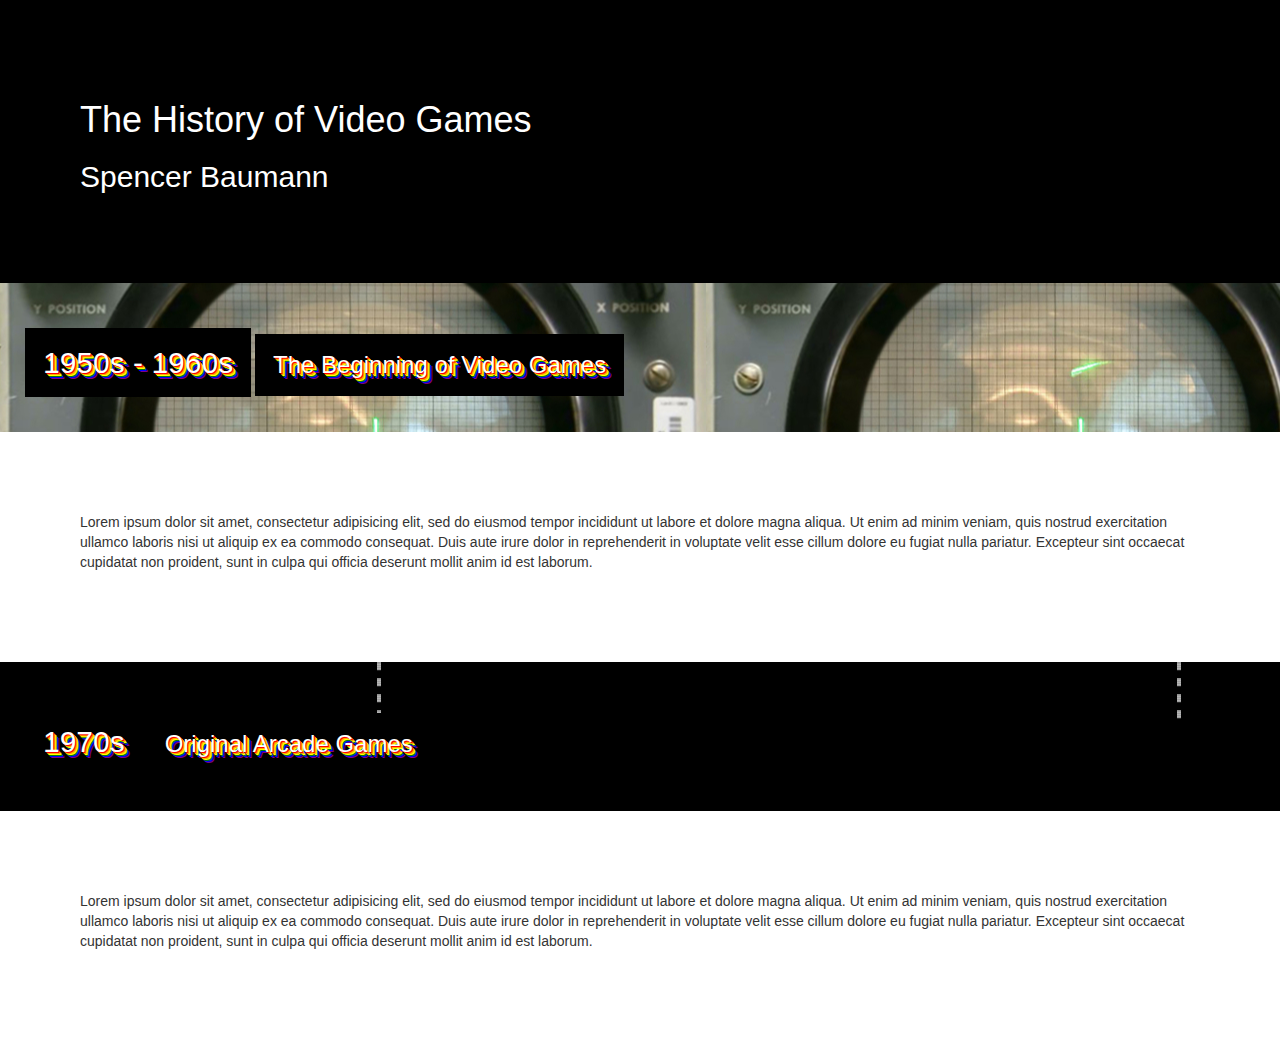
==== index.html @ 2d593655 "Pre-Vacation Commit" ====
<!DOCTYPE html>
<html>
    <head>
        <meta charset="utf-8">
        <title>The History of Video Games</title>

        <link rel="stylesheet" href="bootstrap/css/bootstrap.min.css">
        <link rel="stylesheet" href="style/main.css">
    </head>
    <body>
        <header class="padded">
            <h1>The History of Video Games</h1>
            <h2>Spencer Baumann</h2>
        </header>
        <div class="year year-60s">
            <h2 class="date">1950s - 1960s</h2>
            <h3 class="date">The Beginning of Video Games</h3>
        </div>
        <article class="padded">
            <p>Lorem ipsum dolor sit amet, consectetur adipisicing elit, sed do eiusmod tempor incididunt ut labore et dolore magna aliqua. Ut enim ad minim veniam, quis nostrud exercitation ullamco laboris nisi ut aliquip ex ea commodo consequat. Duis aute irure dolor in reprehenderit in voluptate velit esse cillum dolore eu fugiat nulla pariatur. Excepteur sint occaecat cupidatat non proident, sunt in culpa qui officia deserunt mollit anim id est laborum.</p>
        </article>
        <div class="year year-70s">
            <h2 class="date">1970s</h2>
            <h3 class="date">Original Arcade Games</h3>
        </div>
        <article class="padded">
            <p>Lorem ipsum dolor sit amet, consectetur adipisicing elit, sed do eiusmod tempor incididunt ut labore et dolore magna aliqua. Ut enim ad minim veniam, quis nostrud exercitation ullamco laboris nisi ut aliquip ex ea commodo consequat. Duis aute irure dolor in reprehenderit in voluptate velit esse cillum dolore eu fugiat nulla pariatur. Excepteur sint occaecat cupidatat non proident, sunt in culpa qui officia deserunt mollit anim id est laborum.</p>
        </article>
    </body>
</html>
---- style/main.css ----
header {
    background-color: black;
    color: white;
}
.padded {
    padding: 80px;
}
.year {
    color: white;
    text-shadow: 1px 1px 0 red, 2px 2px 0 orange, 3px 3px 0 yellow, 4px 4px 0 green, 5px 5px 0 blue, 6px 6px 0 purple;
}
.year-60s {
    background: url(../img/tennisfortwo.jpg) left center repeat fixed;
    padding: 25px;
}
.year-70s {
    background: url(../img/pong.png) left center repeat fixed black;
    padding: 25px;
}
.date {
    padding: 18px;
    display: inline-block;
    background: black;
}
.date h2 {
    font-size: 2em;
    padding: 0px;
    padding-left: 18px;
}
.date h3 {
    text-transform: uppercase;
    text-shadow: 0px 0px 0 black;
}
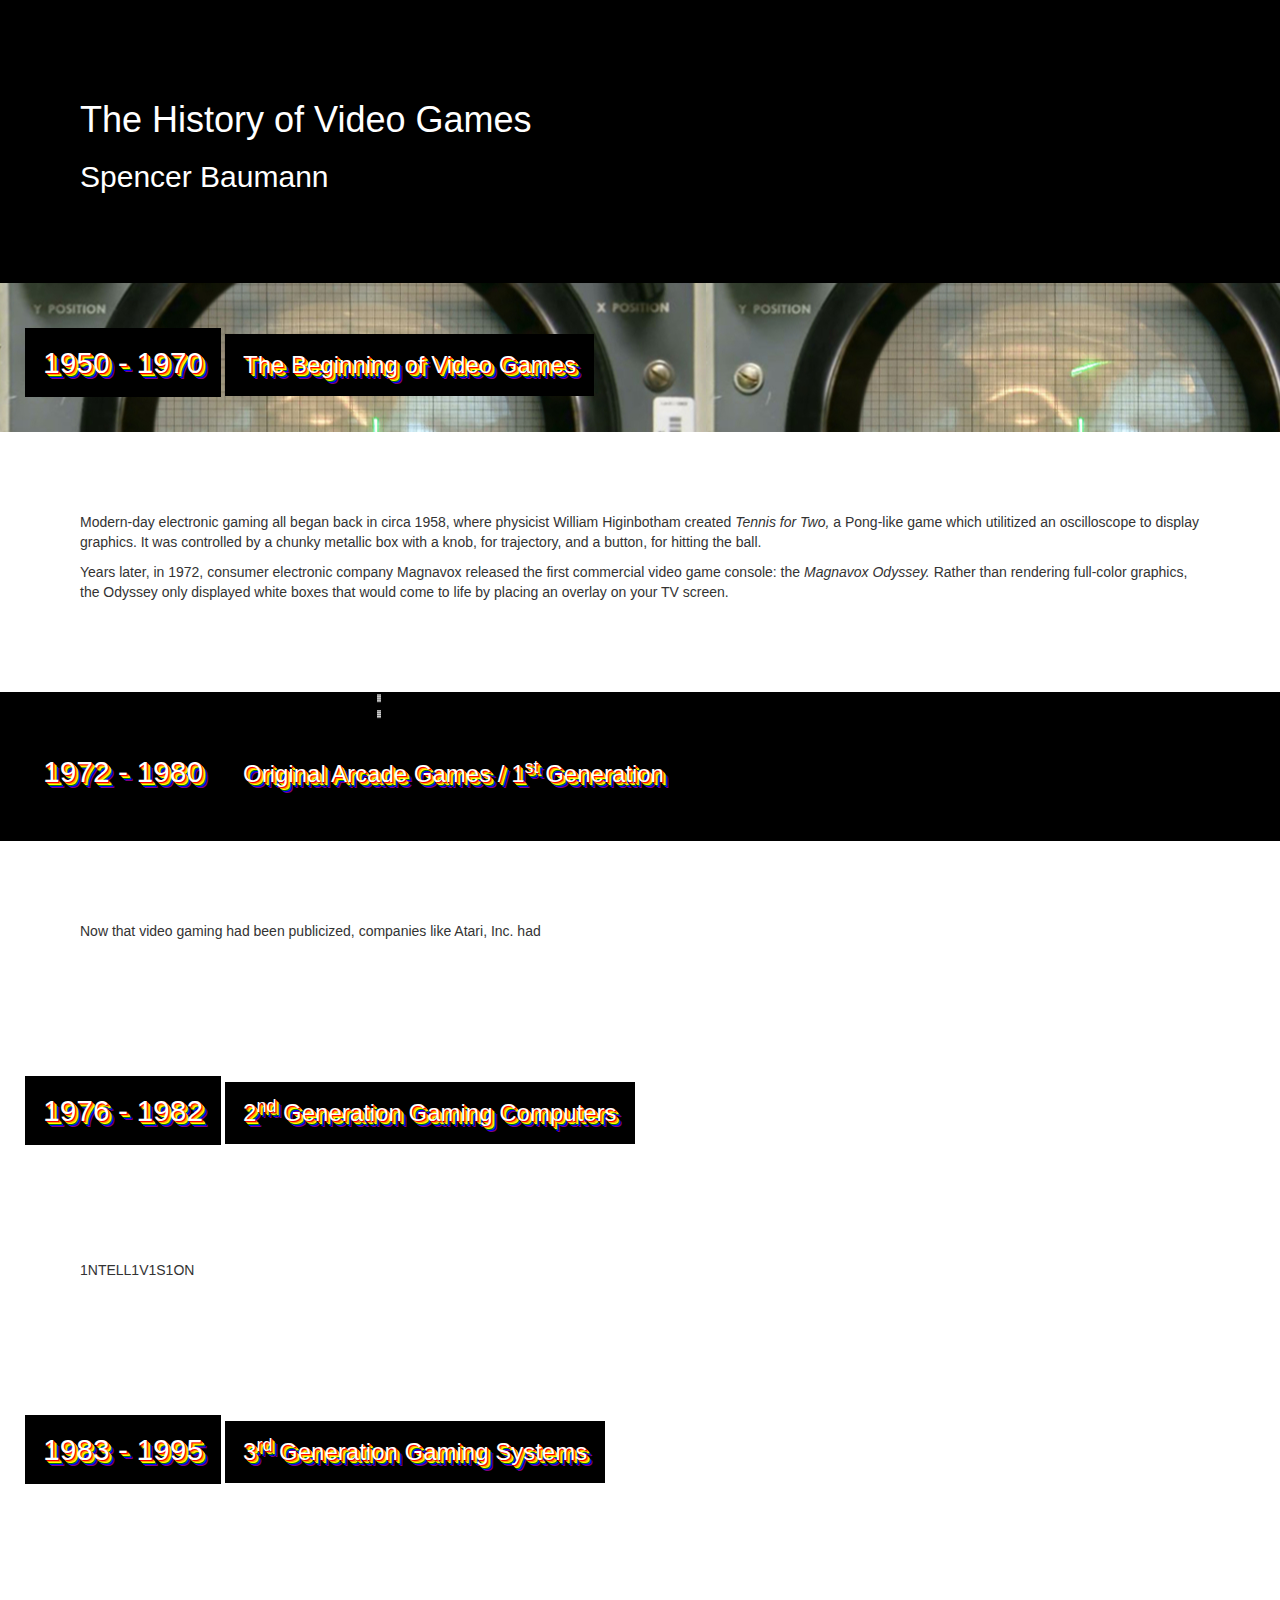
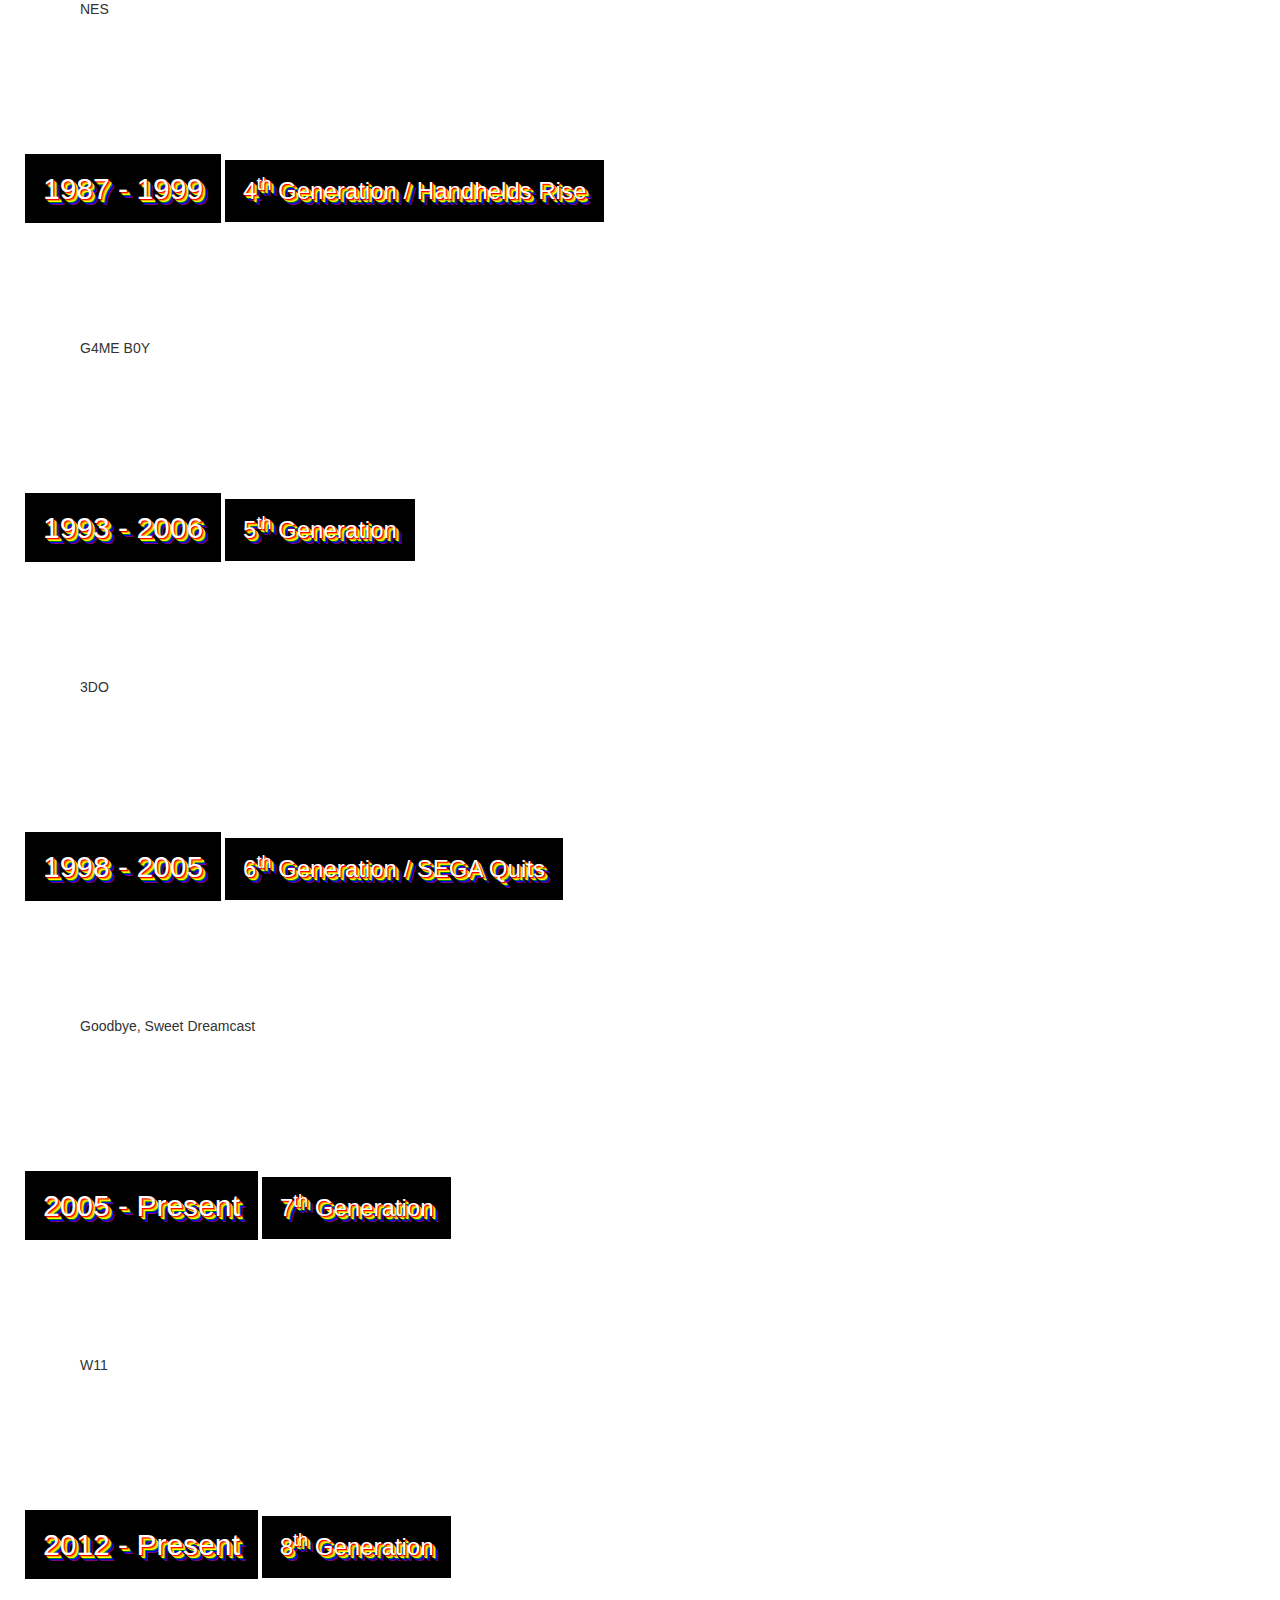
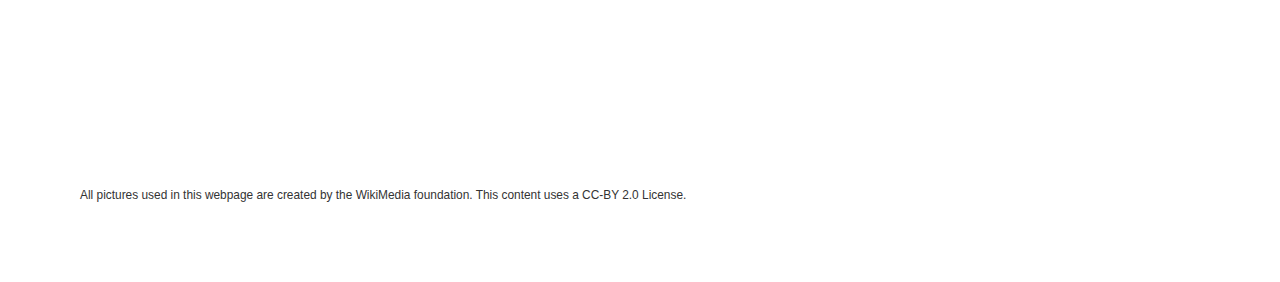
==== commit 7b5335a6: "Main Writing + WikiMedia pics" ====
--- a/index.html
+++ b/index.html
@@ -12,19 +12,79 @@
             <h1>The History of Video Games</h1>
             <h2>Spencer Baumann</h2>
         </header>
-        <div class="year year-60s">
-            <h2 class="date">1950s - 1960s</h2>
+        <div class="year genneg1">
+            <h2 class="date">1950 - 1970</h2>
             <h3 class="date">The Beginning of Video Games</h3>
         </div>
         <article class="padded">
-            <p>Lorem ipsum dolor sit amet, consectetur adipisicing elit, sed do eiusmod tempor incididunt ut labore et dolore magna aliqua. Ut enim ad minim veniam, quis nostrud exercitation ullamco laboris nisi ut aliquip ex ea commodo consequat. Duis aute irure dolor in reprehenderit in voluptate velit esse cillum dolore eu fugiat nulla pariatur. Excepteur sint occaecat cupidatat non proident, sunt in culpa qui officia deserunt mollit anim id est laborum.</p>
+            <p>Modern-day electronic gaming all began back in circa 1958, where
+            physicist William Higinbotham created <i>Tennis for Two,</i> a Pong-like
+            game which utilitized an oscilloscope to display graphics. It was controlled
+            by a chunky metallic box with a knob, for trajectory, and a button,
+            for hitting the ball.</p>
+            <p>Years later, in 1972, consumer electronic company Magnavox released
+            the first commercial video game console: the <i>Magnavox Odyssey.</i>
+            Rather than rendering full-color graphics, the Odyssey only displayed
+            white boxes that would come to life by placing an overlay on your TV screen.</p>
         </article>
-        <div class="year year-70s">
-            <h2 class="date">1970s</h2>
-            <h3 class="date">Original Arcade Games</h3>
+        <div class="year gen0">
+            <h2 class="date">1972 - 1980</h2>
+            <h3 class="date">Original Arcade Games / 1<sup>st</sup> Generation</h3>
         </div>
         <article class="padded">
-            <p>Lorem ipsum dolor sit amet, consectetur adipisicing elit, sed do eiusmod tempor incididunt ut labore et dolore magna aliqua. Ut enim ad minim veniam, quis nostrud exercitation ullamco laboris nisi ut aliquip ex ea commodo consequat. Duis aute irure dolor in reprehenderit in voluptate velit esse cillum dolore eu fugiat nulla pariatur. Excepteur sint occaecat cupidatat non proident, sunt in culpa qui officia deserunt mollit anim id est laborum.</p>
+            <p>Now that video gaming had been publicized, companies like Atari, Inc.
+            had </p>
         </article>
+        <div class="year gen2">
+            <h2 class="date">1976 - 1982</h2>
+            <h3 class="date">2<sup>nd</sup> Generation Gaming Computers</h3>
+        </div>
+        <article class="padded">
+            <p>1NTELL1V1S1ON</p>
+        </article>
+        <div class="year gen3">
+            <h2 class="date">1983 - 1995</h2>
+            <h3 class="date">3<sup>rd</sup> Generation Gaming Systems</h3>
+        </div>
+        <article class="padded">
+            <p>NES</p>
+        </article>
+        <div class="year gen4">
+            <h2 class="date">1987 - 1999</h2>
+            <h3 class="date">4<sup>th</sup> Generation / Handhelds Rise</h3>
+        </div>
+        <article class="padded">
+            <p>G4ME B0Y</p>
+        </article>
+        <div class="year gen5">
+            <h2 class="date">1993 - 2006</h2>
+            <h3 class="date">5<sup>th</sup> Generation</h3>
+        </div>
+        <article class="padded">
+            <p>3DO</p>
+        </article>
+        <div class="year gen6">
+            <h2 class="date">1998 - 2005</h2>
+            <h3 class="date">6<sup>th</sup> Generation / SEGA Quits</h3>
+        </div>
+        <article class="padded">
+            <p>Goodbye, Sweet Dreamcast</p>
+        </article>
+        <div class="year gen7">
+            <h2 class="date">2005 - Present</h2>
+            <h3 class="date">7<sup>th</sup> Generation</h3>
+        </div>
+        <article class="padded">
+            <p>W11</p>
+        </article>
+        <div class="year gen8">
+            <h2 class="date">2012 - Present</h2>
+            <h3 class="date">8<sup>th</sup> Generation</h3>
+        </div>
+        <article class="padded">
+            <p></p>
+        </article>
+
+        <small class="padded">All pictures used in this webpage are created by the WikiMedia foundation. This content uses a CC-BY 2.0 License.</small>
     </body>
 </html>
--- a/style/main.css
+++ b/style/main.css
@@ -9,12 +9,40 @@
     color: white;
     text-shadow: 1px 1px 0 red, 2px 2px 0 orange, 3px 3px 0 yellow, 4px 4px 0 green, 5px 5px 0 blue, 6px 6px 0 purple;
 }
-.year-60s {
+.genneg1 {
     background: url(../img/tennisfortwo.jpg) left center repeat fixed;
     padding: 25px;
 }
-.year-70s {
-    background: url(../img/pong.png) left center repeat fixed black;
+.gen0 {
+    background: url(../img/pong.png) left center no-repeat fixed black;
+    padding: 25px;
+}
+.gen2 {
+    background: url(../img/frogger.png) left center repeat fixed;
+    padding: 25px;
+}
+.gen3 {
+    background: url(../img/tloz.png) left center repeat fixed;
+    padding: 25px;
+}
+.gen4 {
+    background: url(../img/pkmngb.png) left center repeat fixed;
+    padding: 25px;
+}
+.gen5 {
+    background: url(../img/myst.png) left center repeat fixed;
+    padding: 25px;
+}
+.gen6 {
+    background: url(../img/luigismansion.jpg) left center repeat fixed;
+    padding: 25px;
+}
+.gen7 {
+    background: url(../img/ac.jpg) left center repeat fixed;
+    padding: 25px;
+}
+.gen8 {
+    background: url(../img/sploon.jpg) left center repeat fixed;
     padding: 25px;
 }
 .date {
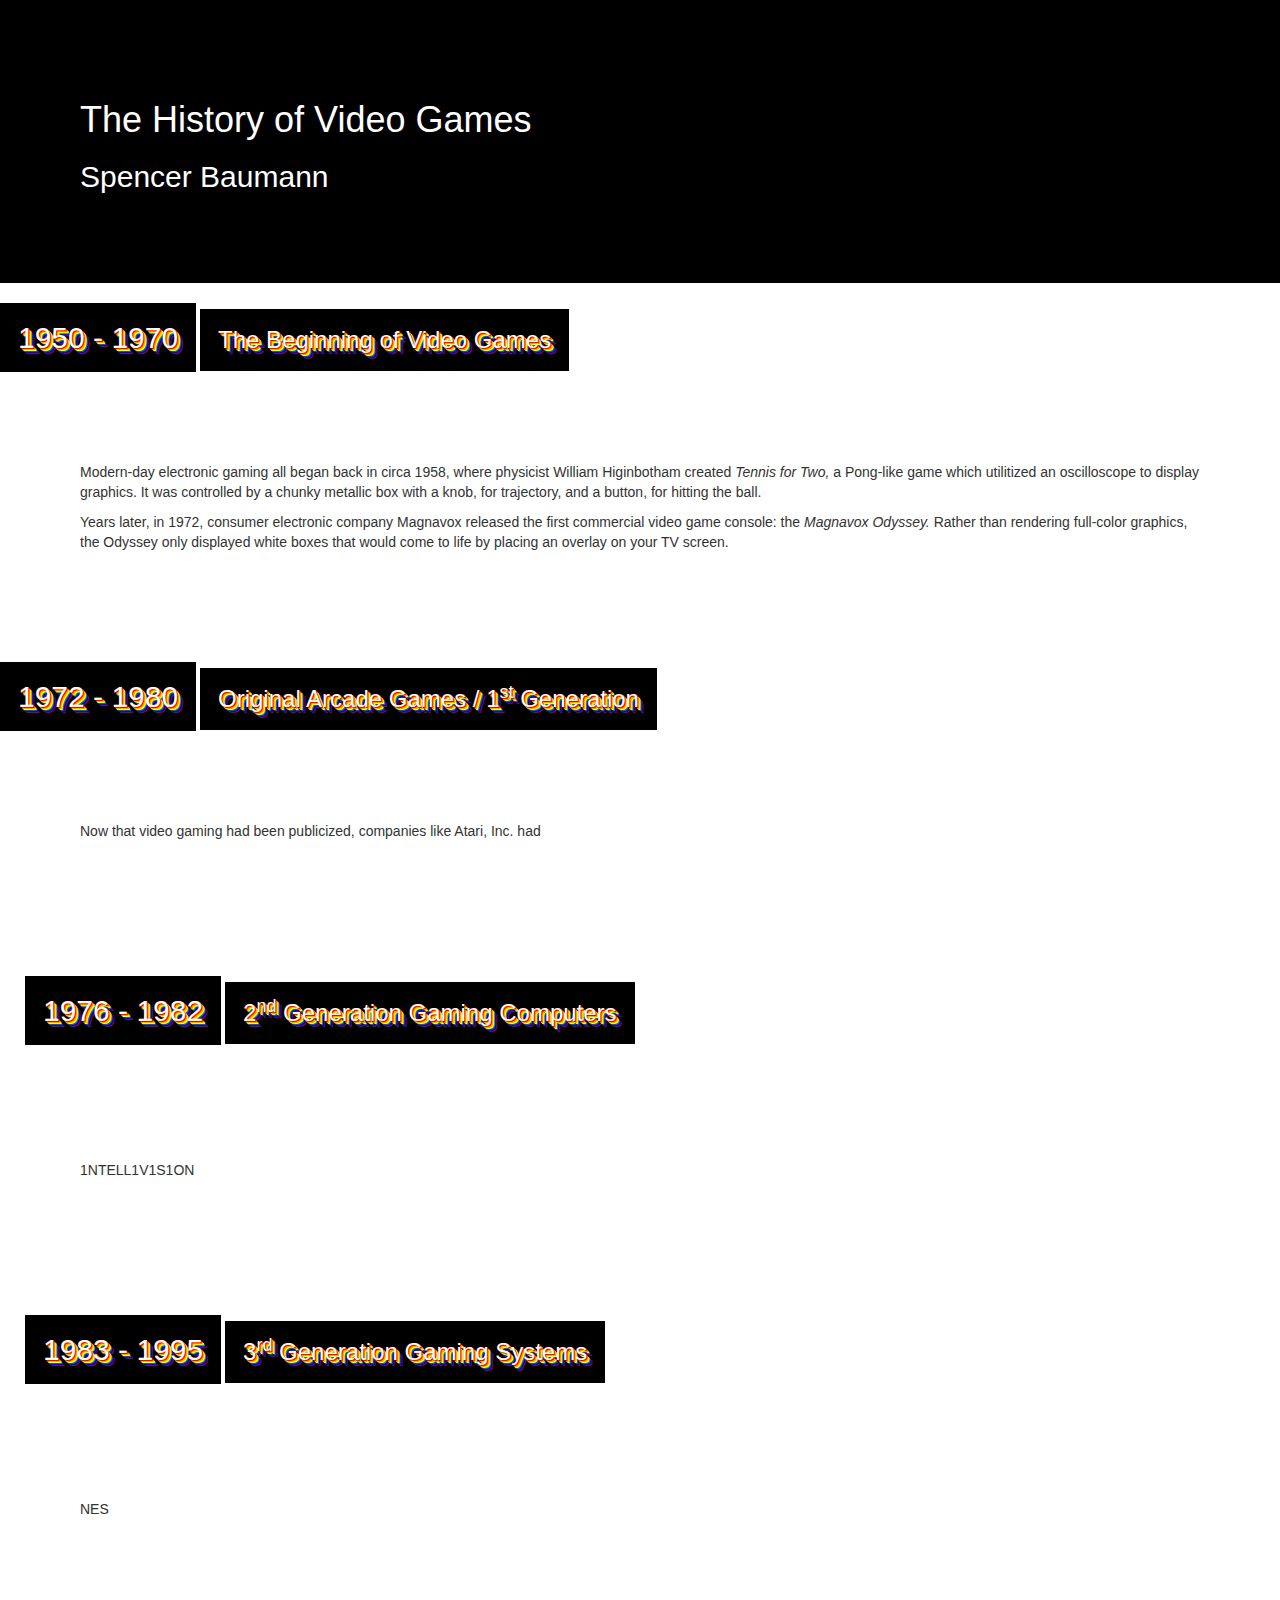
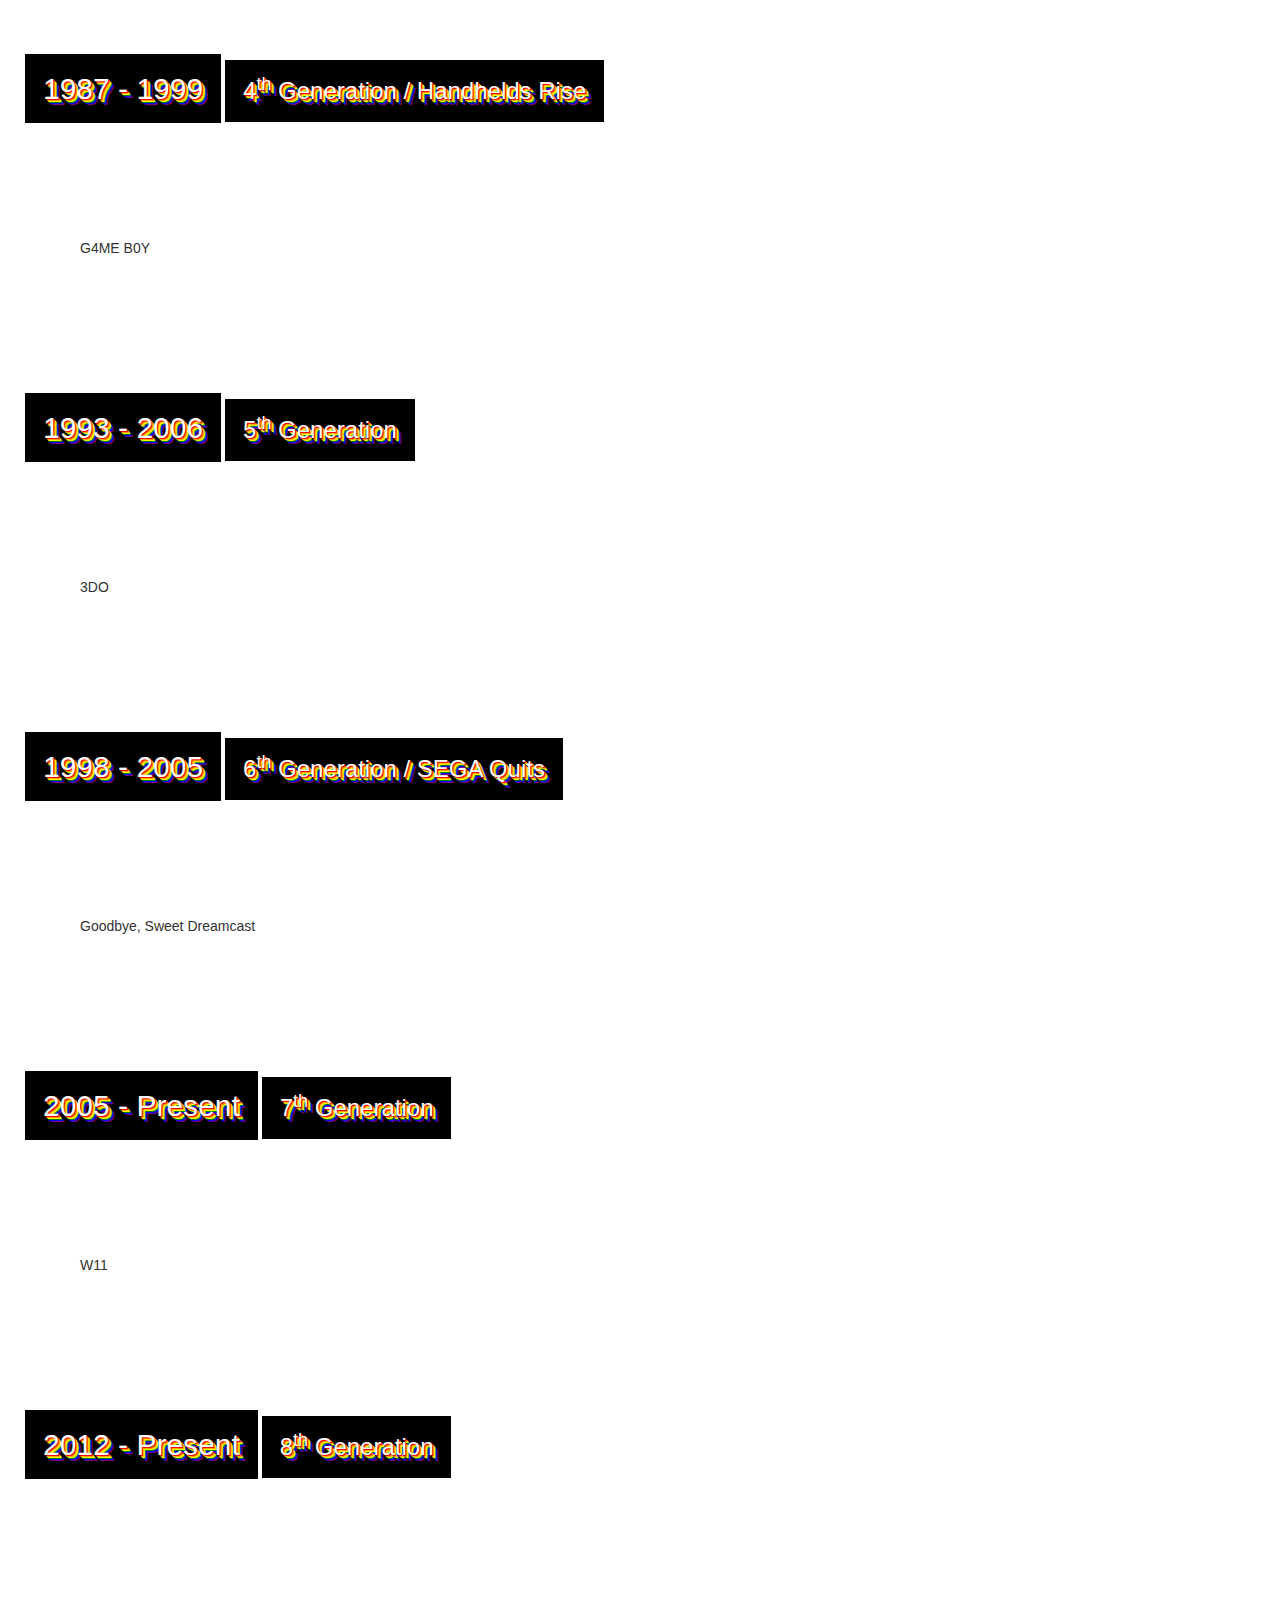
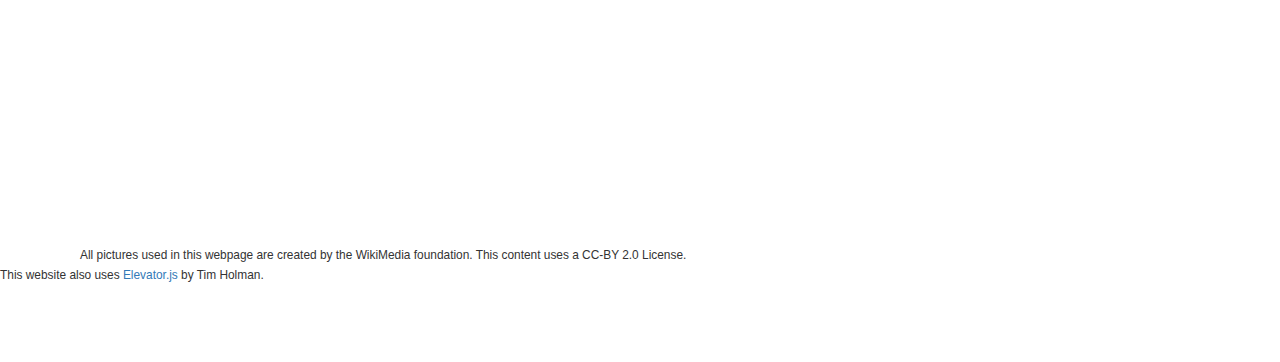
==== commit 237c2474: "partial elevator" ====
--- a/index.html
+++ b/index.html
@@ -3,7 +3,8 @@
     <head>
         <meta charset="utf-8">
         <title>The History of Video Games</title>
-
+        
+        <script src="js/elevator.min.js"></script>
         <link rel="stylesheet" href="bootstrap/css/bootstrap.min.css">
         <link rel="stylesheet" href="style/main.css">
     </head>
@@ -12,7 +13,7 @@
             <h1>The History of Video Games</h1>
             <h2>Spencer Baumann</h2>
         </header>
-        <div class="year genneg1">
+        <div class="year" id="genneg1">
             <h2 class="date">1950 - 1970</h2>
             <h3 class="date">The Beginning of Video Games</h3>
         </div>
@@ -27,7 +28,7 @@
             Rather than rendering full-color graphics, the Odyssey only displayed
             white boxes that would come to life by placing an overlay on your TV screen.</p>
         </article>
-        <div class="year gen0">
+        <div class="year" id="gen0">
             <h2 class="date">1972 - 1980</h2>
             <h3 class="date">Original Arcade Games / 1<sup>st</sup> Generation</h3>
         </div>
@@ -84,7 +85,15 @@
         <article class="padded">
             <p></p>
         </article>
+        <section class="padded">
+            <script>
+                window.onload = function() {
+                    var elevator = new Elevator()
+                }
+            </script>
+        </section>
 
-        <small class="padded">All pictures used in this webpage are created by the WikiMedia foundation. This content uses a CC-BY 2.0 License.</small>
+        <small class="padded">All pictures used in this webpage are created by the WikiMedia foundation. This content uses a CC-BY 2.0 License.<br>
+        This website also uses <a href="//github.com/tholman/elevator.js">Elevator.js</a> by Tim Holman.</small>
     </body>
 </html>
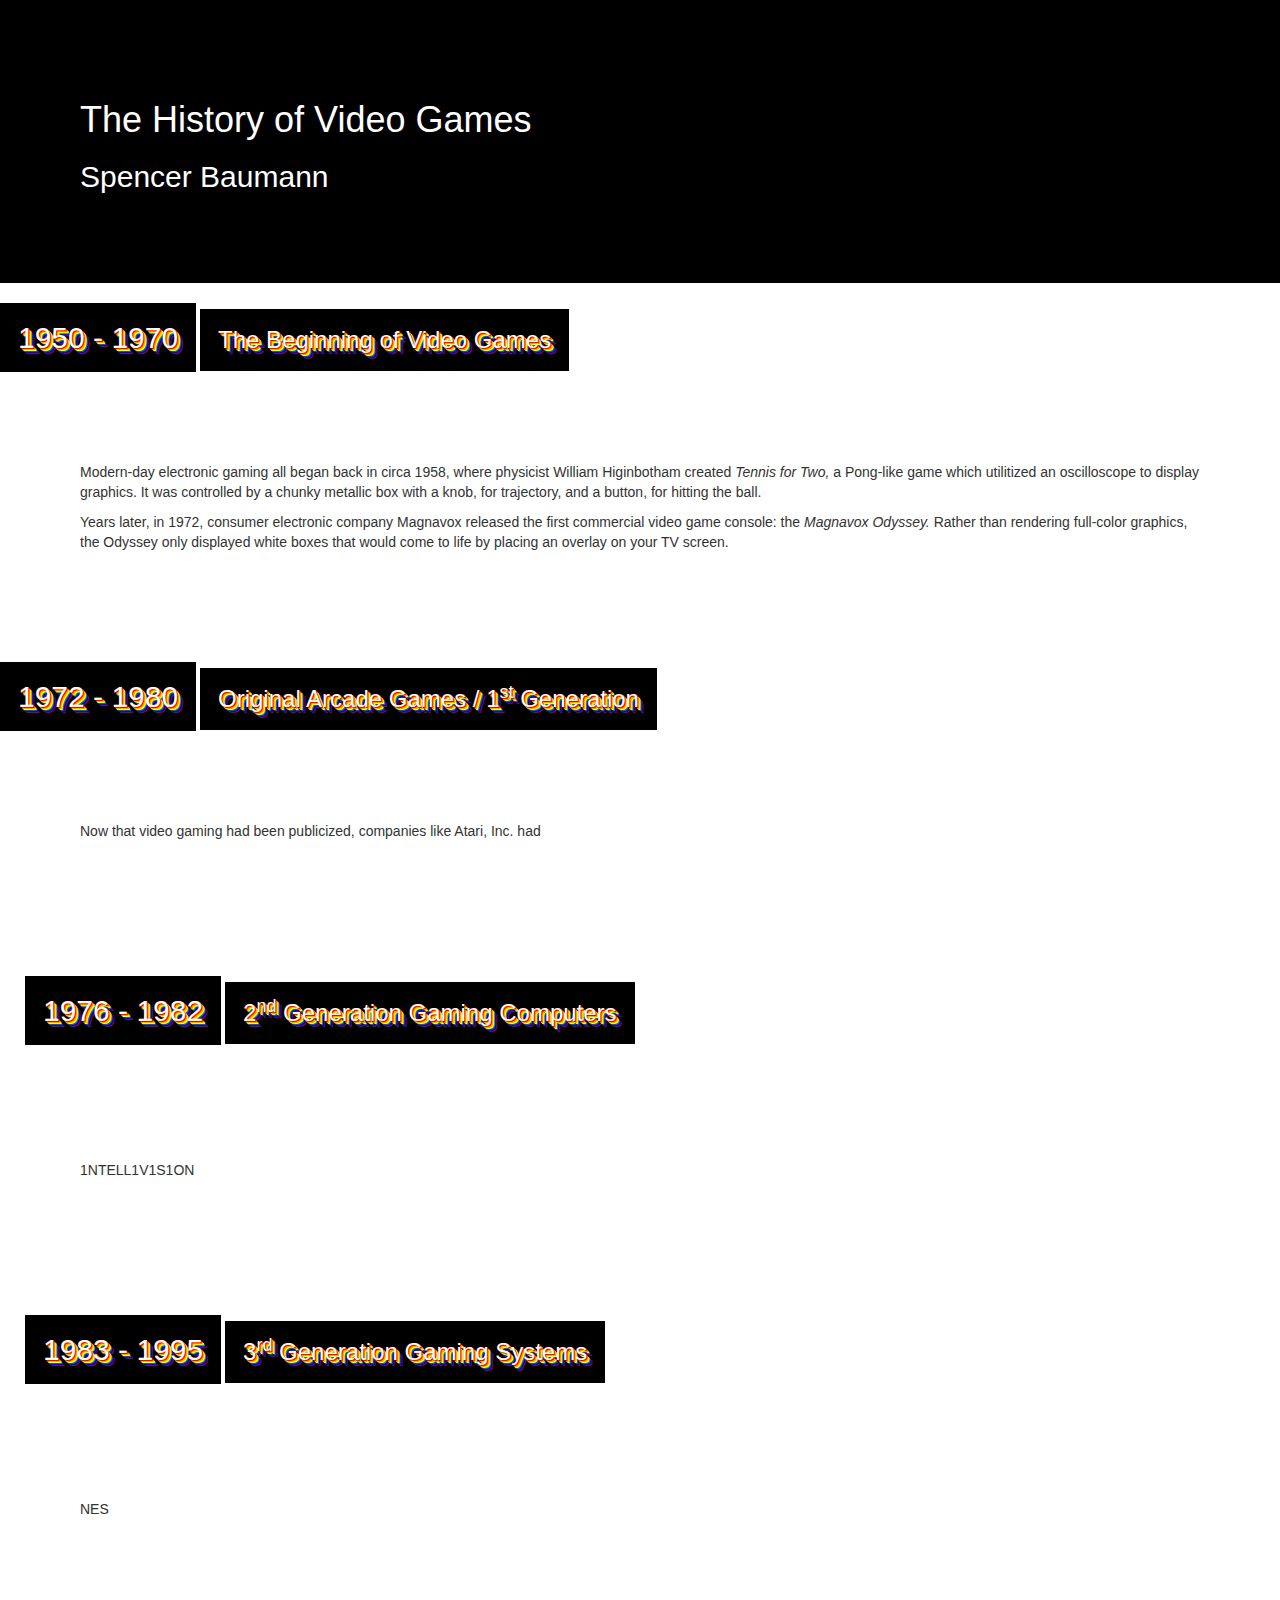
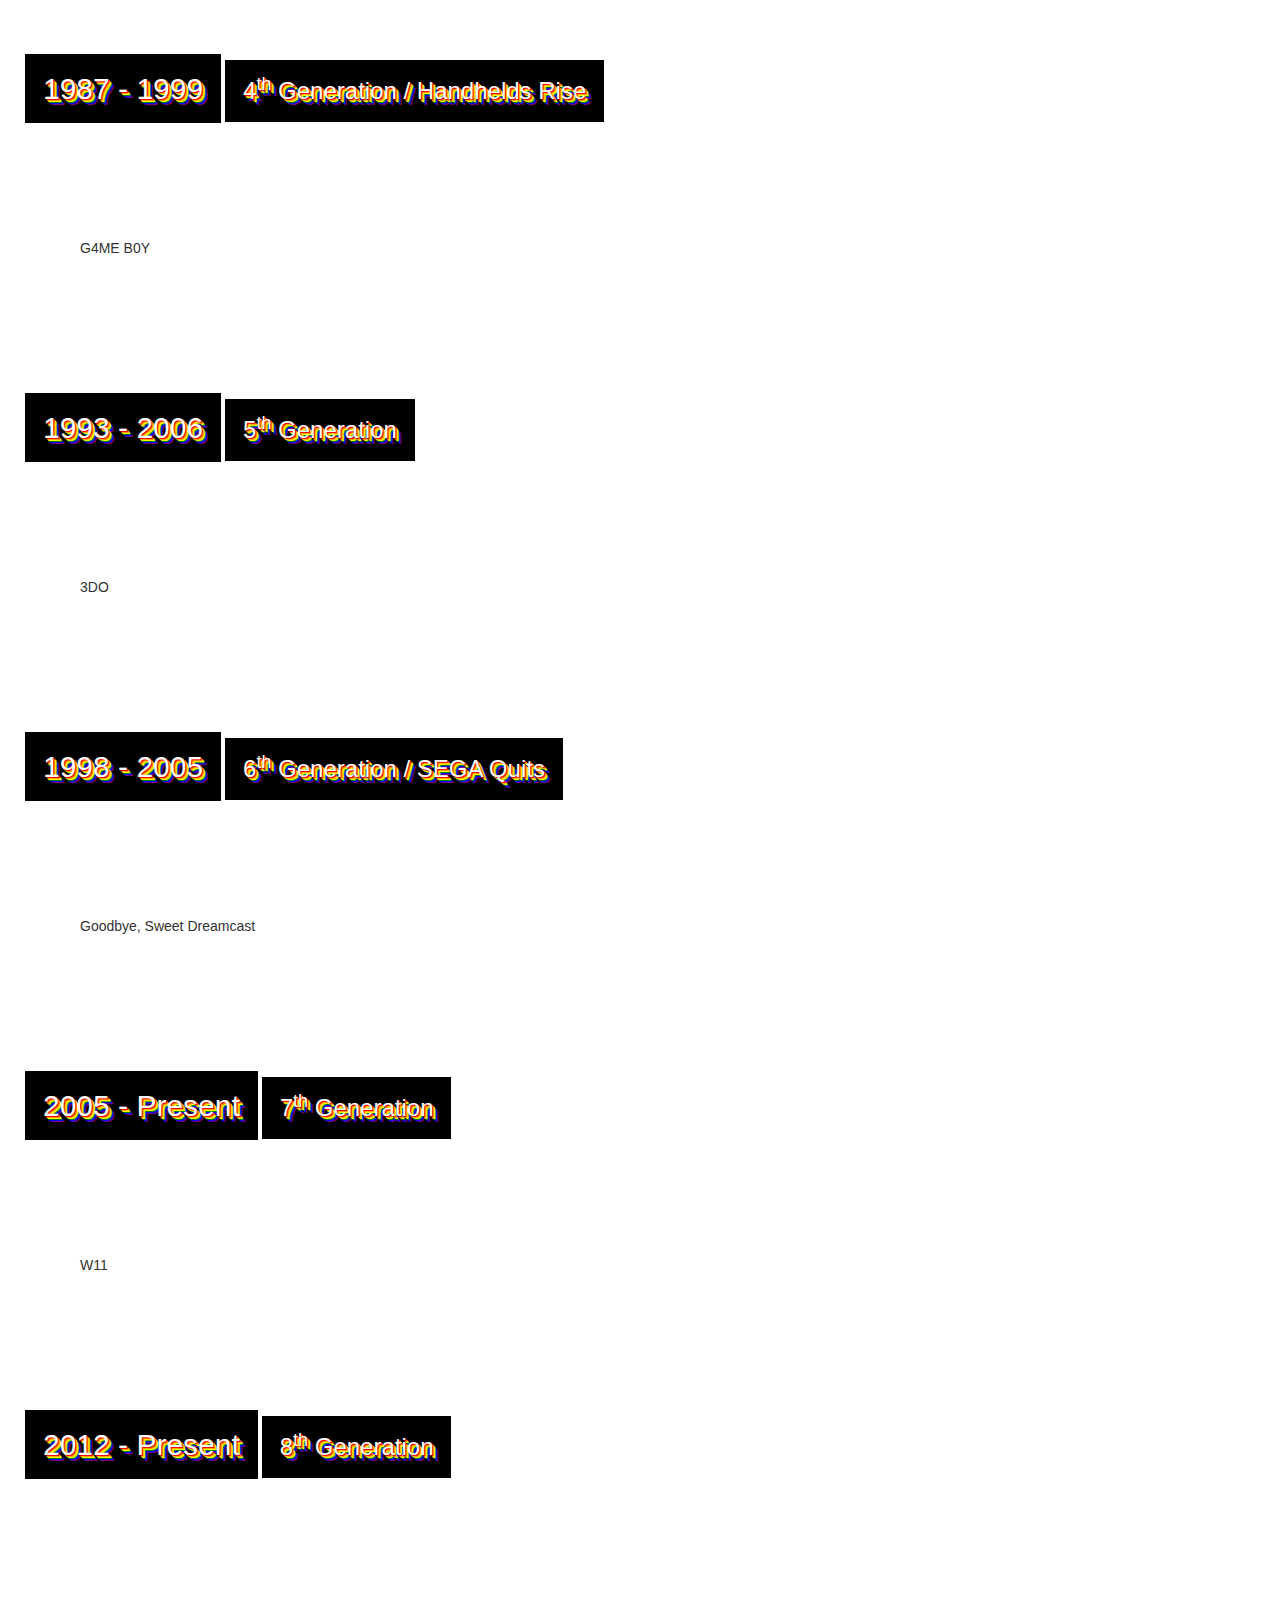
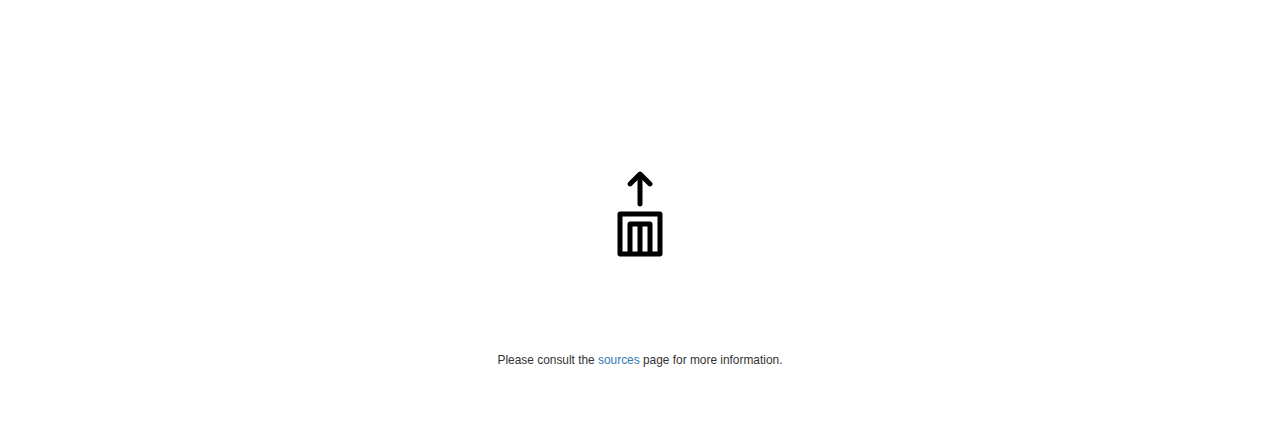
==== commit 265fb8de: "Fixed Elevator, Sources" ====
--- a/index.html
+++ b/index.html
@@ -3,7 +3,7 @@
     <head>
         <meta charset="utf-8">
         <title>The History of Video Games</title>
-        
+
         <script src="js/elevator.min.js"></script>
         <link rel="stylesheet" href="bootstrap/css/bootstrap.min.css">
         <link rel="stylesheet" href="style/main.css">
@@ -85,15 +85,24 @@
         <article class="padded">
             <p></p>
         </article>
-        <section class="padded">
+        <center class="padded">
+            <div class="elevator-button">
+                <svg class="sweet-svg" xmlns="http://www.w3.org/2000/svg" xmlns:xlink="http://www.w3.org/1999/xlink" version="1.1" x="0px" y="0px" viewBox="0 0 100 100" enable-background="new 0 0 100 100" xml:space="preserve" height="100px" width="100px">
+                    <path d="M70,47.5H30c-1.4,0-2.5,1.1-2.5,2.5v40c0,1.4,1.1,2.5,2.5,2.5h40c1.4,0,2.5-1.1,2.5-2.5V50C72.5,48.6,71.4,47.5,70,47.5z   M47.5,87.5h-5v-25h5V87.5z M57.5,87.5h-5v-25h5V87.5z M67.5,87.5h-5V60c0-1.4-1.1-2.5-2.5-2.5H40c-1.4,0-2.5,1.1-2.5,2.5v27.5h-5  v-35h35V87.5z"/>
+                    <path d="M50,42.5c1.4,0,2.5-1.1,2.5-2.5V16l5.7,5.7c0.5,0.5,1.1,0.7,1.8,0.7s1.3-0.2,1.8-0.7c1-1,1-2.6,0-3.5l-10-10  c-1-1-2.6-1-3.5,0l-10,10c-1,1-1,2.6,0,3.5c1,1,2.6,1,3.5,0l5.7-5.7v24C47.5,41.4,48.6,42.5,50,42.5z"/>
+                </svg>
+            </div>
             <script>
                 window.onload = function() {
-                    var elevator = new Elevator()
+                    var elevator = new Elevator({
+                        element: document.querySelector('.elevator-button'),
+                        duration: 10000,
+                        mainAudio: 'music/elevatormusic.mp3'
+                    });
                 }
             </script>
-        </section>
+        </center>
 
-        <small class="padded">All pictures used in this webpage are created by the WikiMedia foundation. This content uses a CC-BY 2.0 License.<br>
-        This website also uses <a href="//github.com/tholman/elevator.js">Elevator.js</a> by Tim Holman.</small>
+        <center><small class="padded">Please consult the <a href="sources.html">sources</a> page for more information.</small></center>
     </body>
 </html>
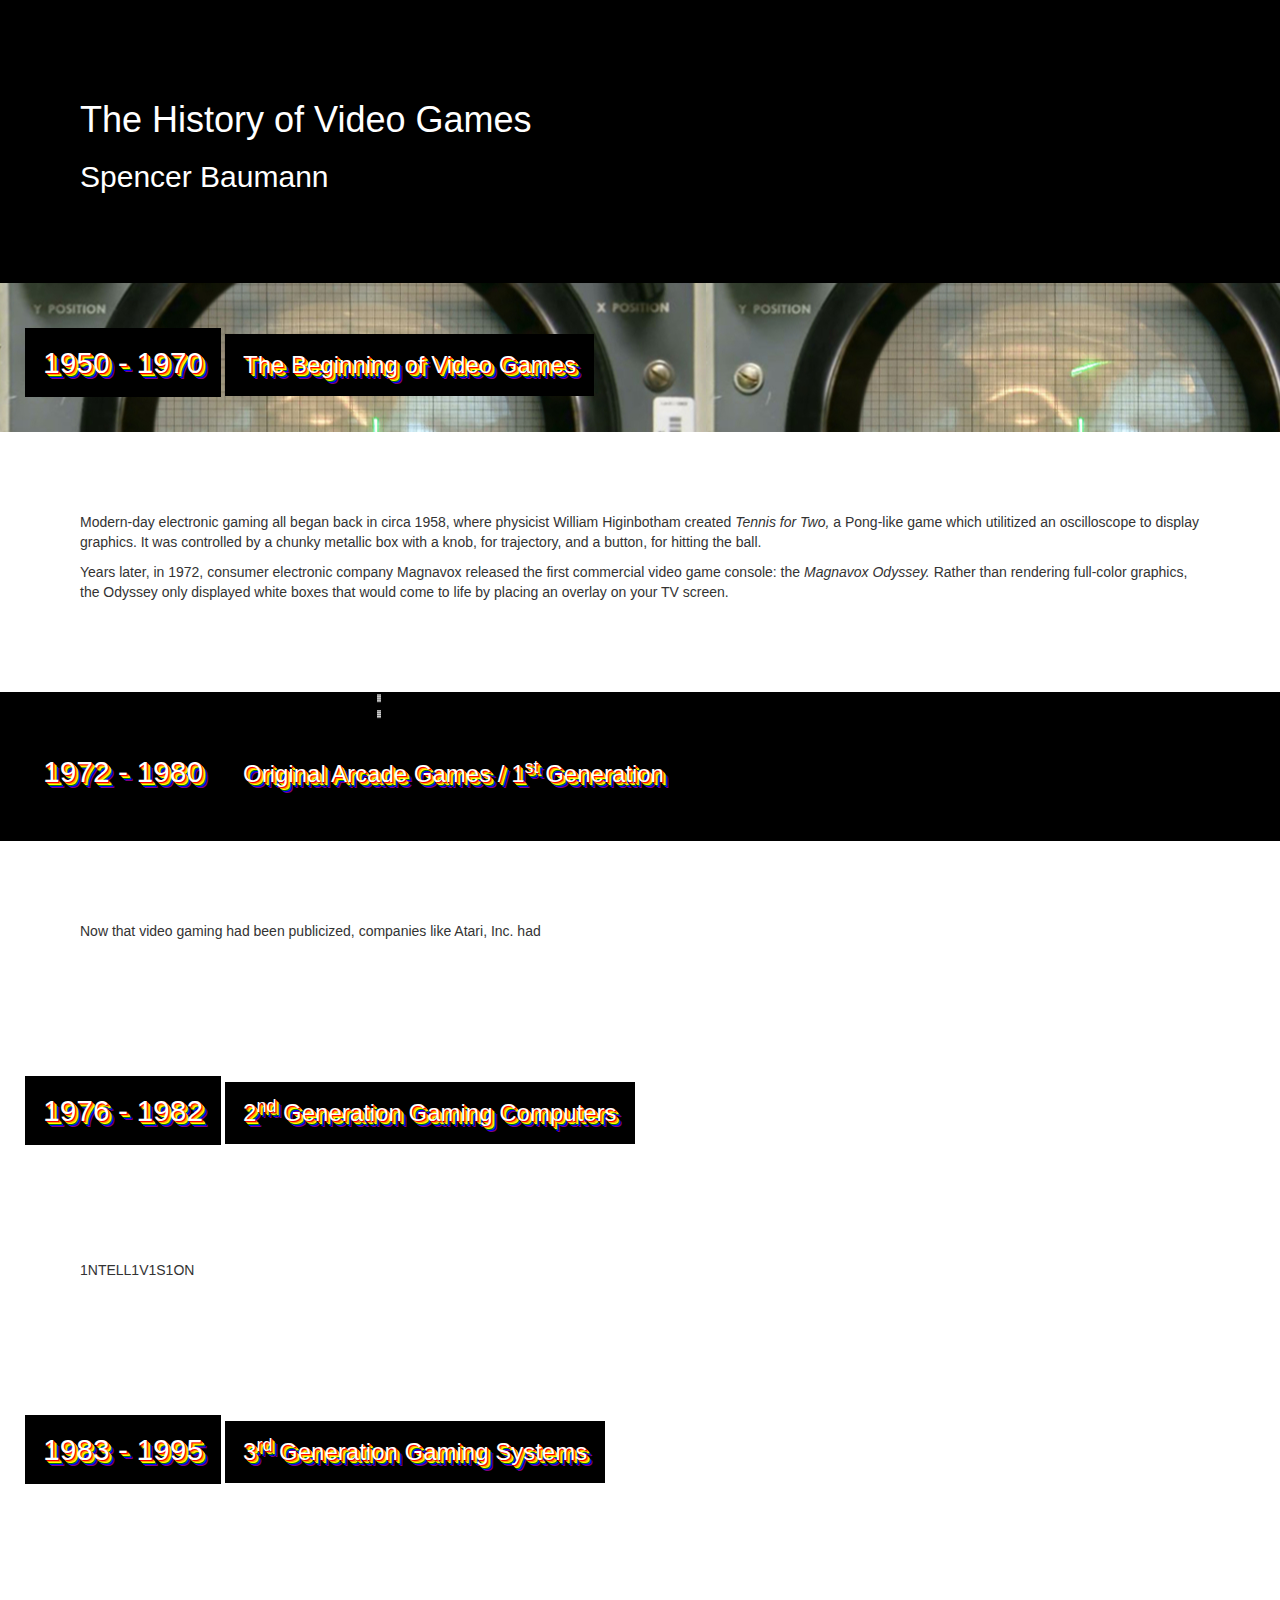
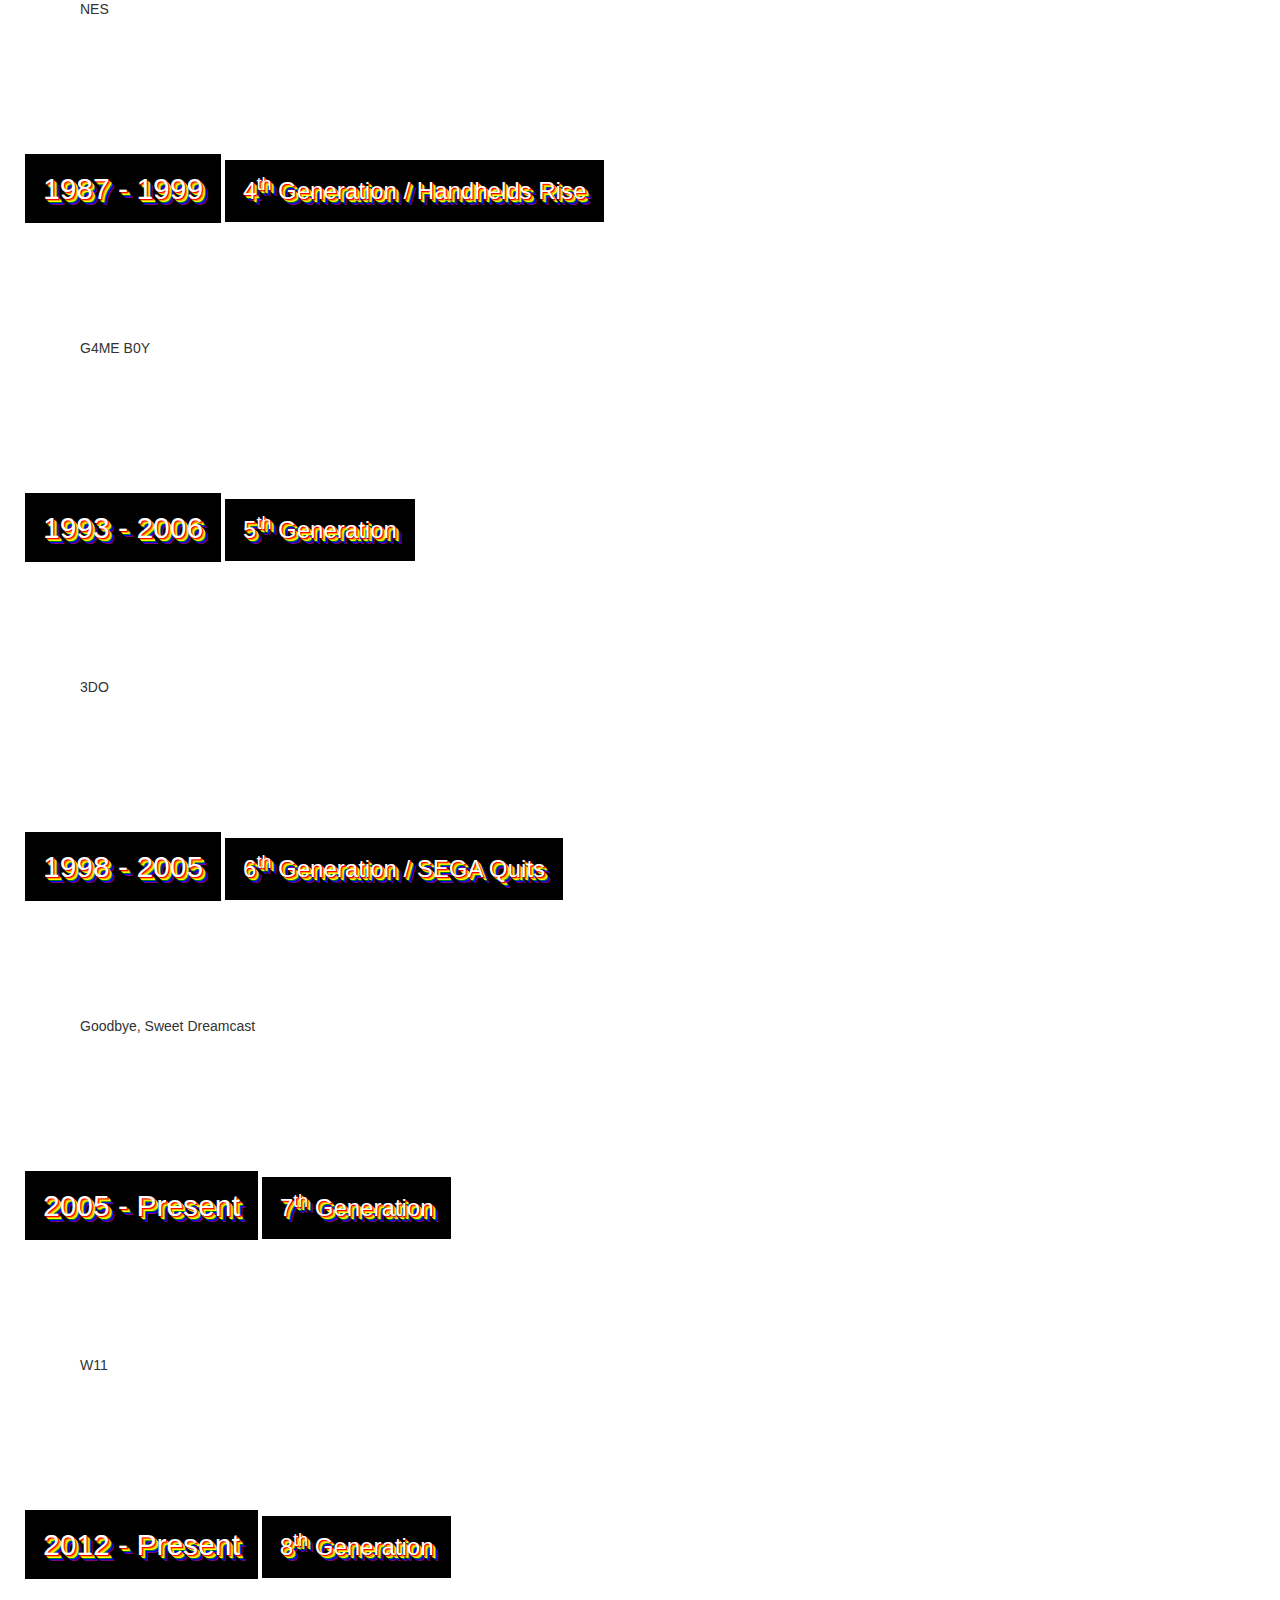
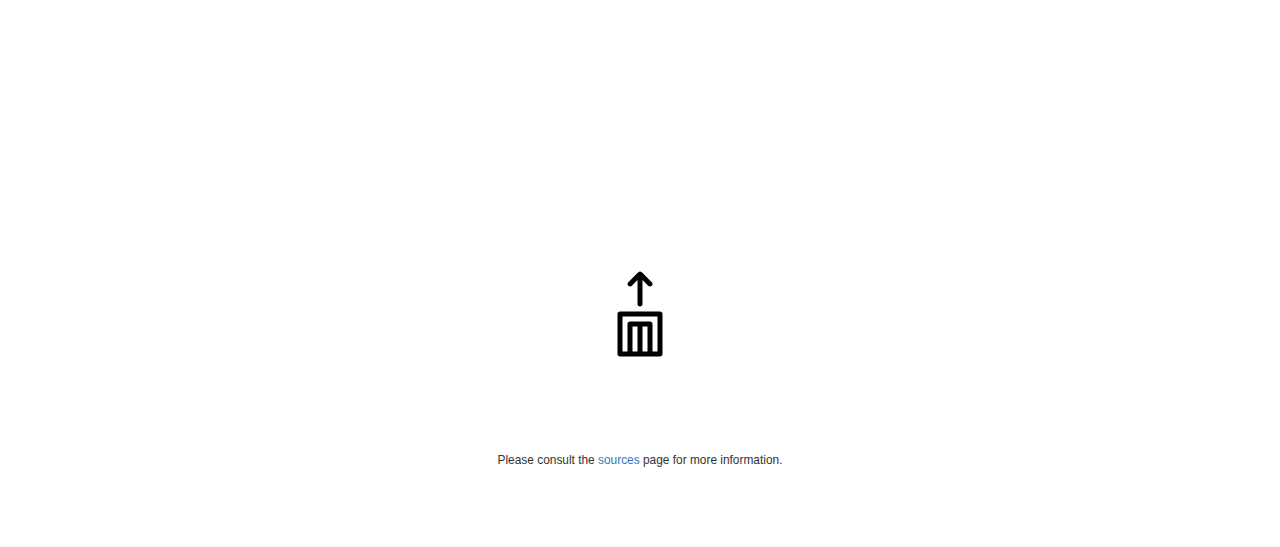
==== commit a67acf5d: "ID overhaul" ====
--- a/index.html
+++ b/index.html
@@ -36,49 +36,49 @@
             <p>Now that video gaming had been publicized, companies like Atari, Inc.
             had </p>
         </article>
-        <div class="year gen2">
+        <div class="year" id="gen2">
             <h2 class="date">1976 - 1982</h2>
             <h3 class="date">2<sup>nd</sup> Generation Gaming Computers</h3>
         </div>
         <article class="padded">
             <p>1NTELL1V1S1ON</p>
         </article>
-        <div class="year gen3">
+        <div class="year" id="gen3">
             <h2 class="date">1983 - 1995</h2>
             <h3 class="date">3<sup>rd</sup> Generation Gaming Systems</h3>
         </div>
         <article class="padded">
             <p>NES</p>
         </article>
-        <div class="year gen4">
+        <div class="year" id="gen4">
             <h2 class="date">1987 - 1999</h2>
             <h3 class="date">4<sup>th</sup> Generation / Handhelds Rise</h3>
         </div>
         <article class="padded">
             <p>G4ME B0Y</p>
         </article>
-        <div class="year gen5">
+        <div class="year" id="gen5">
             <h2 class="date">1993 - 2006</h2>
             <h3 class="date">5<sup>th</sup> Generation</h3>
         </div>
         <article class="padded">
             <p>3DO</p>
         </article>
-        <div class="year gen6">
+        <div class="year" id="gen6">
             <h2 class="date">1998 - 2005</h2>
             <h3 class="date">6<sup>th</sup> Generation / SEGA Quits</h3>
         </div>
         <article class="padded">
             <p>Goodbye, Sweet Dreamcast</p>
         </article>
-        <div class="year gen7">
+        <div class="year" id="gen7">
             <h2 class="date">2005 - Present</h2>
             <h3 class="date">7<sup>th</sup> Generation</h3>
         </div>
         <article class="padded">
             <p>W11</p>
         </article>
-        <div class="year gen8">
+        <div class="year" id="gen8">
             <h2 class="date">2012 - Present</h2>
             <h3 class="date">8<sup>th</sup> Generation</h3>
         </div>
--- a/style/main.css
+++ b/style/main.css
@@ -9,39 +9,39 @@
     color: white;
     text-shadow: 1px 1px 0 red, 2px 2px 0 orange, 3px 3px 0 yellow, 4px 4px 0 green, 5px 5px 0 blue, 6px 6px 0 purple;
 }
-.genneg1 {
+#genneg1 {
     background: url(../img/tennisfortwo.jpg) left center repeat fixed;
     padding: 25px;
 }
-.gen0 {
+#gen0 {
     background: url(../img/pong.png) left center no-repeat fixed black;
     padding: 25px;
 }
-.gen2 {
+#gen2 {
     background: url(../img/frogger.png) left center repeat fixed;
     padding: 25px;
 }
-.gen3 {
+#gen3 {
     background: url(../img/tloz.png) left center repeat fixed;
     padding: 25px;
 }
-.gen4 {
+#gen4 {
     background: url(../img/pkmngb.png) left center repeat fixed;
     padding: 25px;
 }
-.gen5 {
+#gen5 {
     background: url(../img/myst.png) left center repeat fixed;
     padding: 25px;
 }
-.gen6 {
+#gen6 {
     background: url(../img/luigismansion.jpg) left center repeat fixed;
     padding: 25px;
 }
-.gen7 {
+#gen7 {
     background: url(../img/ac.jpg) left center repeat fixed;
     padding: 25px;
 }
-.gen8 {
+#gen8 {
     background: url(../img/sploon.jpg) left center repeat fixed;
     padding: 25px;
 }
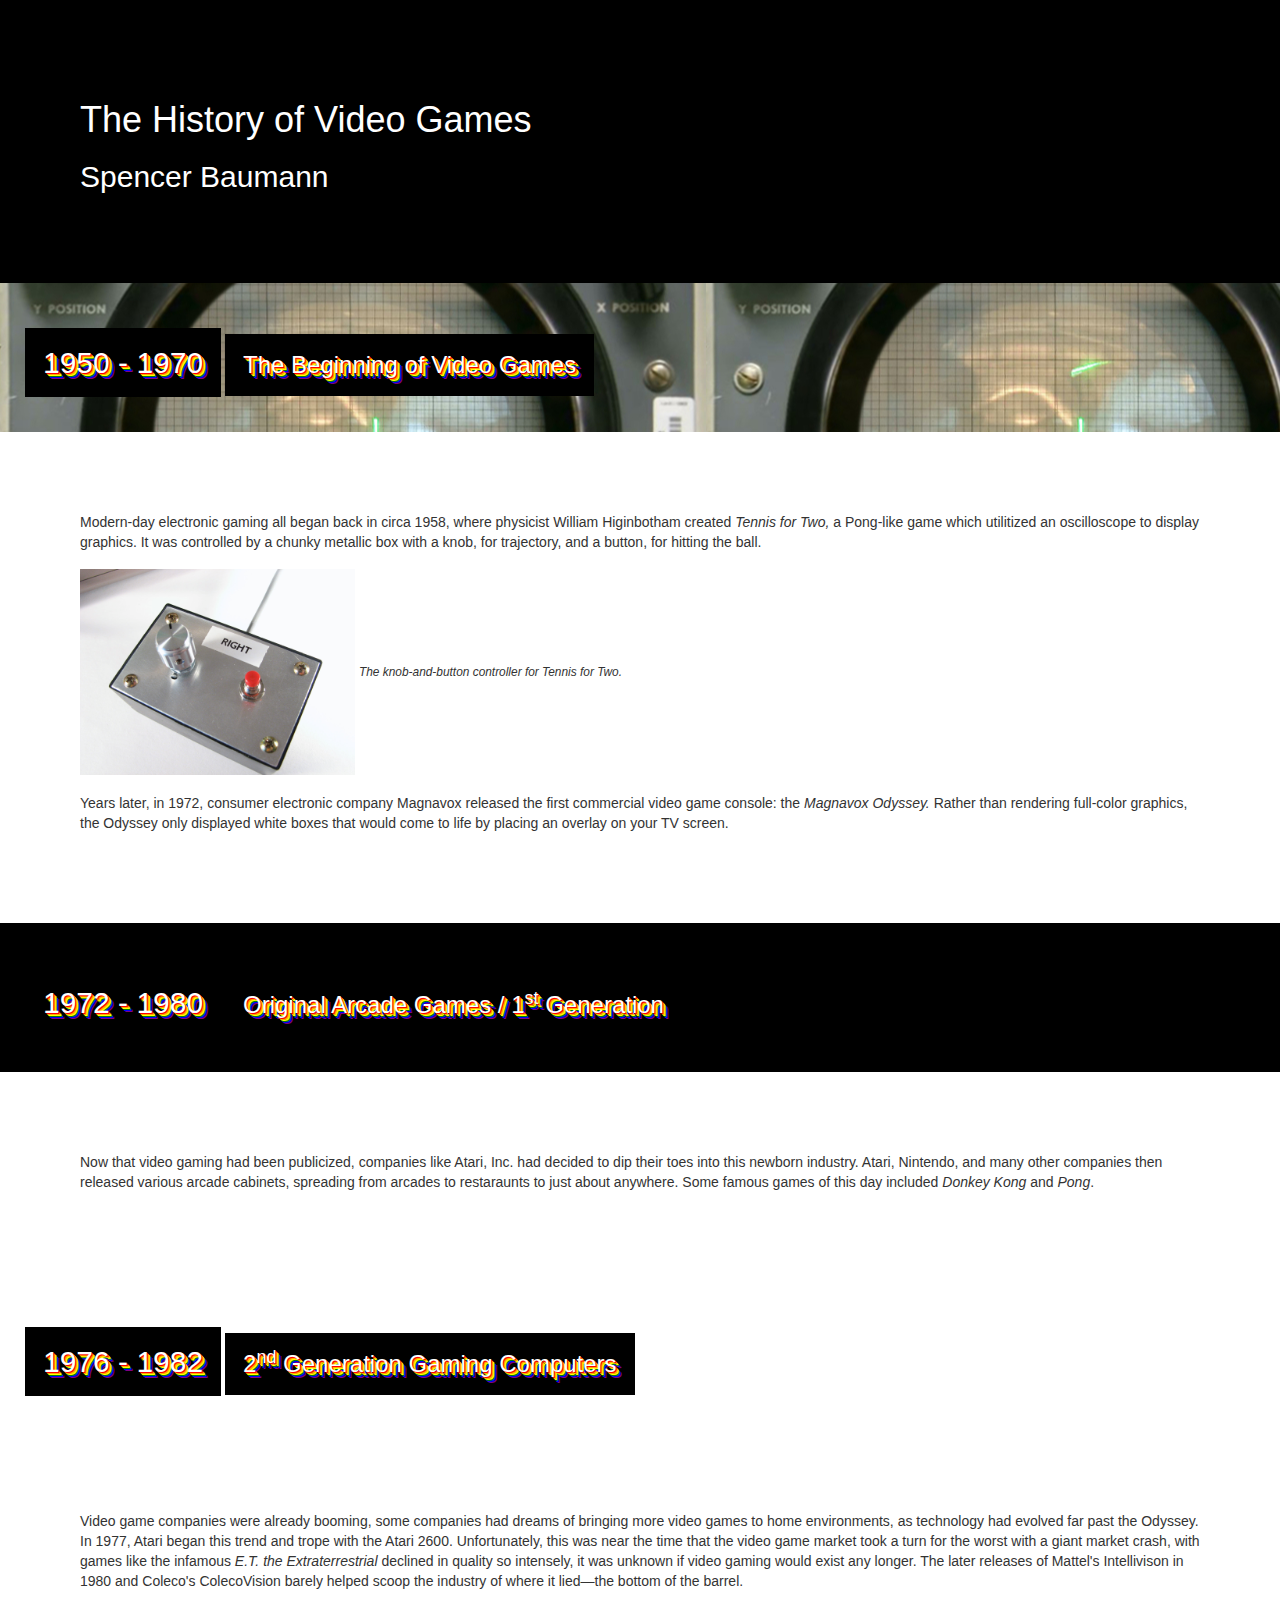
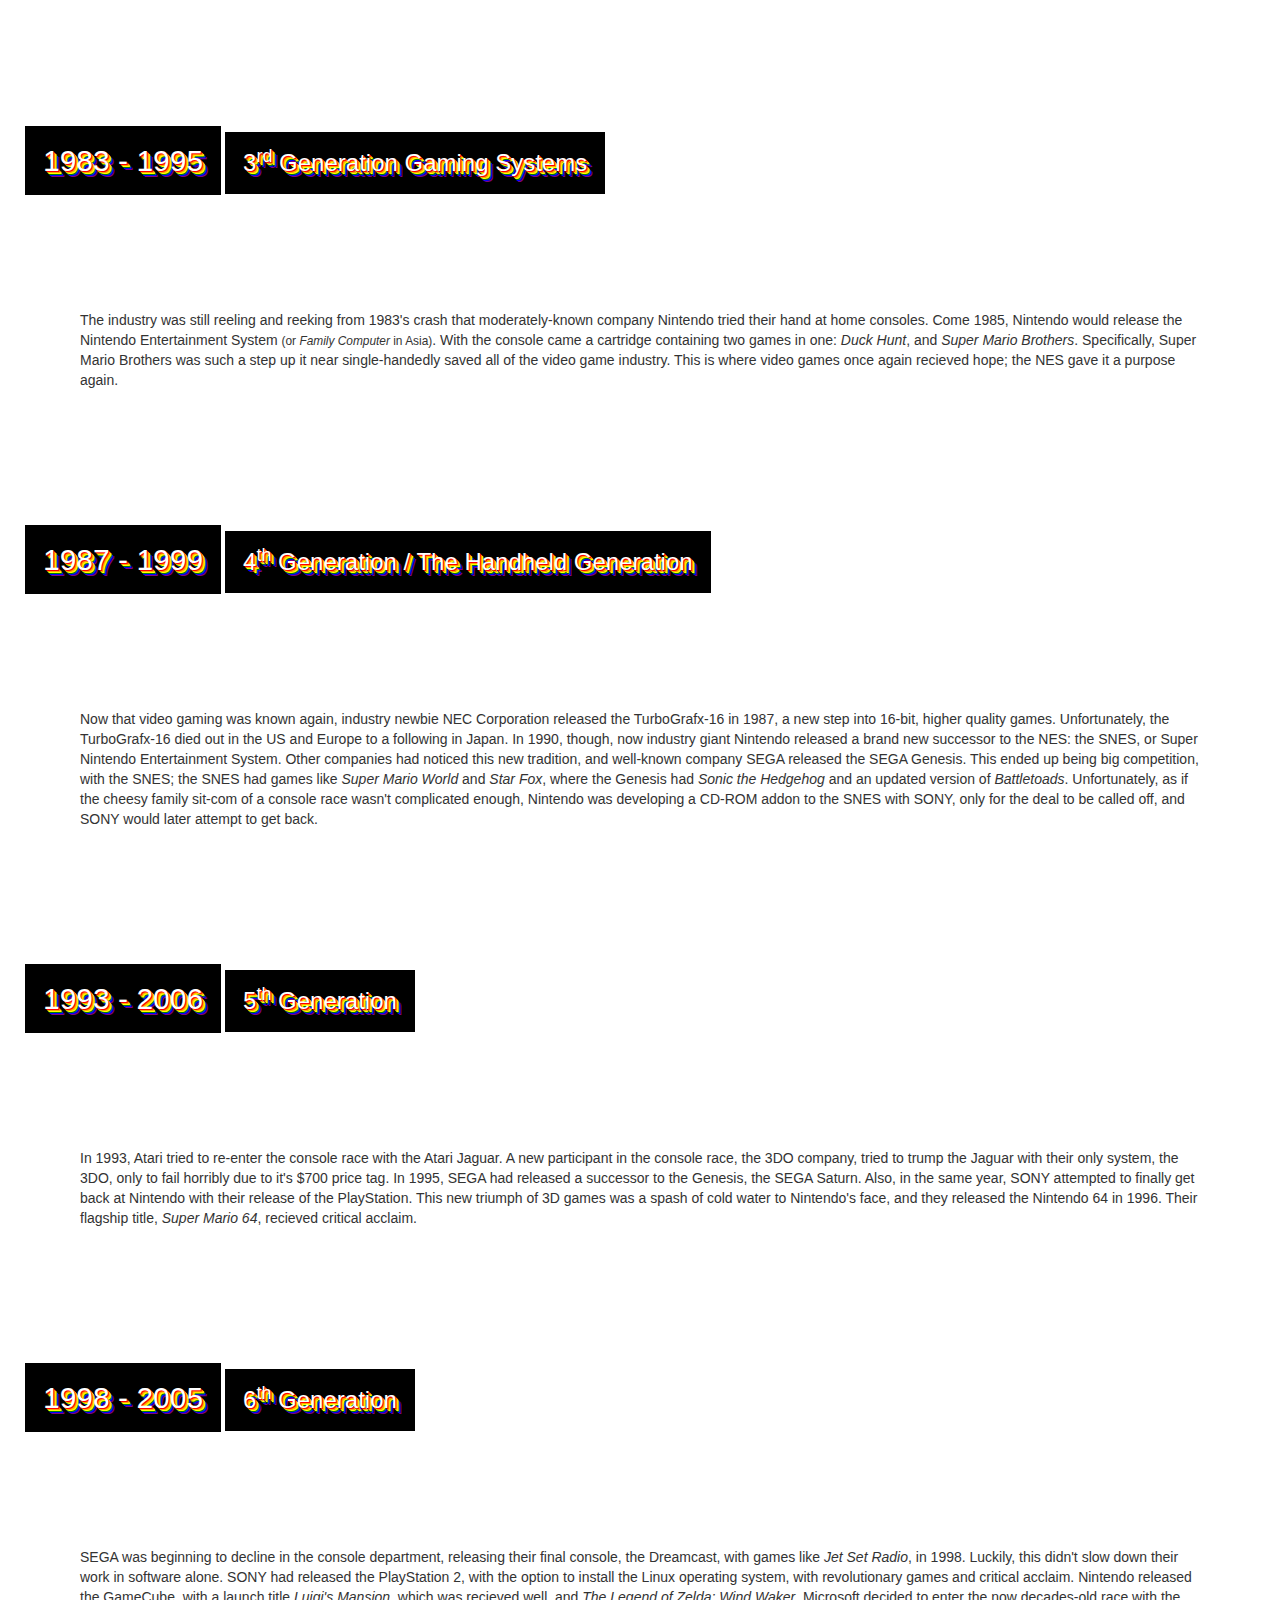
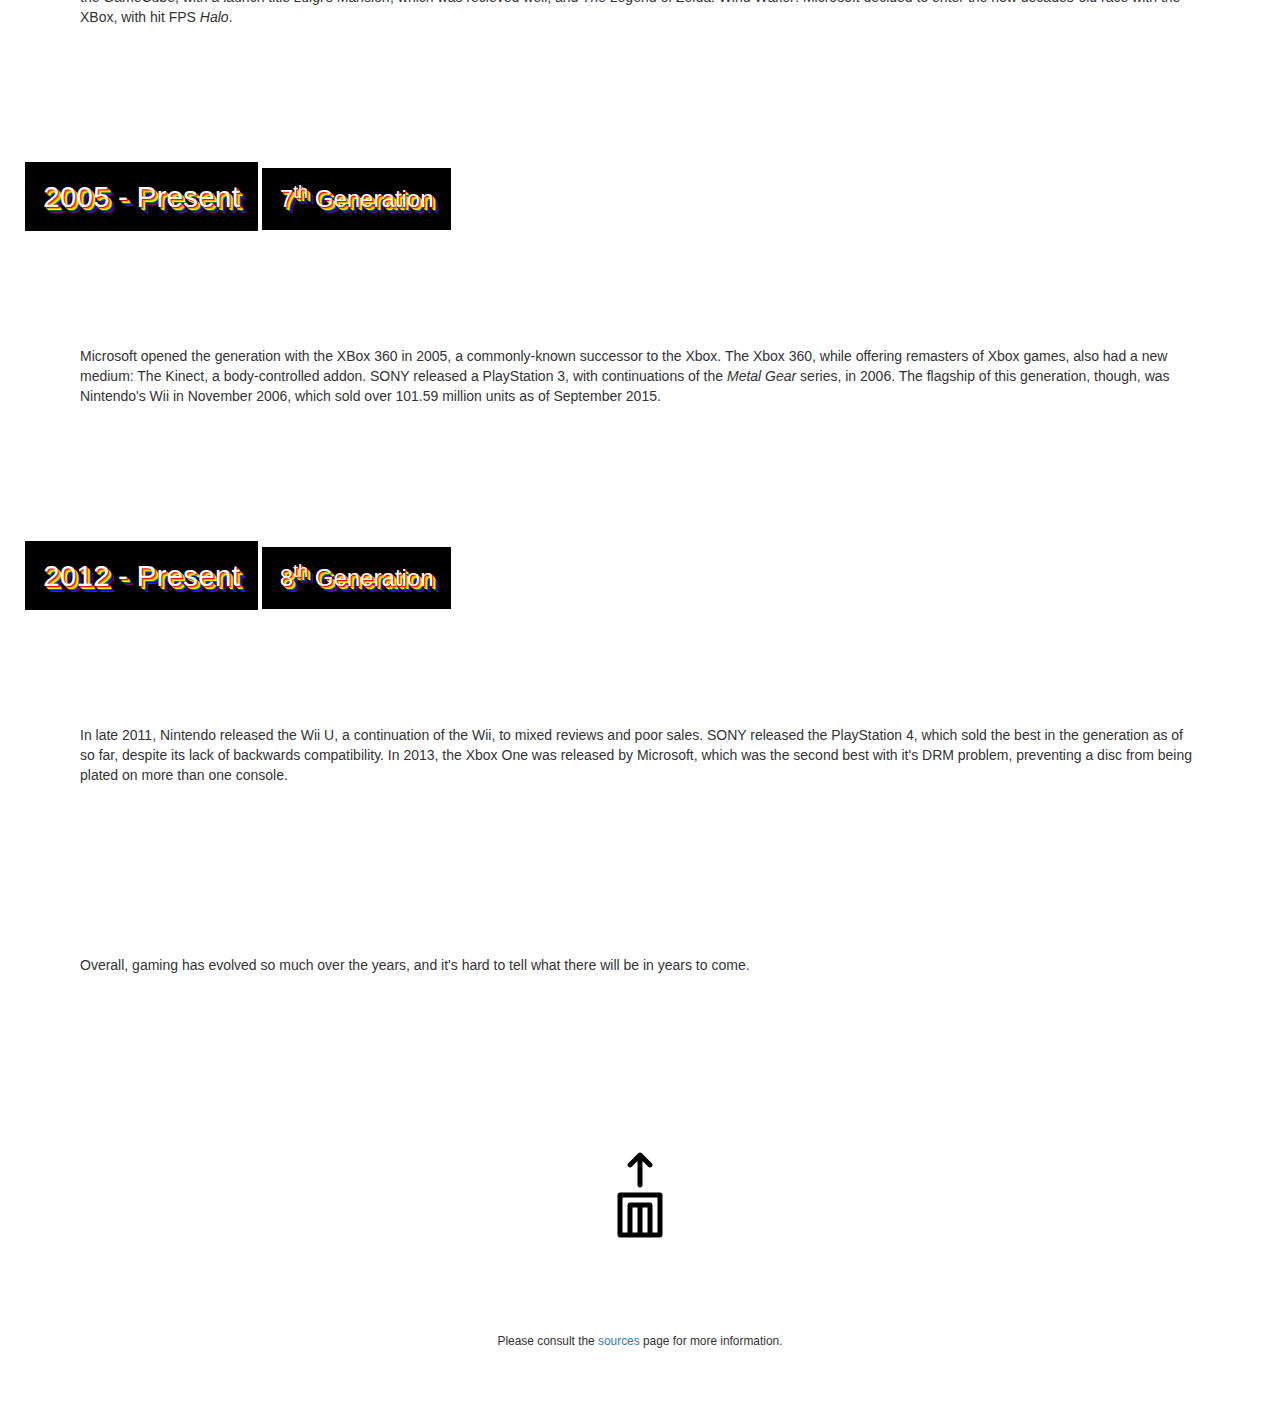
==== commit 35974072: "Big stretch final commit." ====
--- a/index.html
+++ b/index.html
@@ -16,13 +16,18 @@
         <div class="year" id="genneg1">
             <h2 class="date">1950 - 1970</h2>
             <h3 class="date">The Beginning of Video Games</h3>
+
         </div>
         <article class="padded">
             <p>Modern-day electronic gaming all began back in circa 1958, where
-            physicist William Higinbotham created <i>Tennis for Two,</i> a Pong-like
+            physicist William Higinbotham created <em>Tennis for Two,</em> a Pong-like
             game which utilitized an oscilloscope to display graphics. It was controlled
             by a chunky metallic box with a knob, for trajectory, and a button,
             for hitting the ball.</p>
+            <div class="thumb tleft">
+                <img id="smaller" src="img/controller.jpg">
+                <small><em>The knob-and-button controller for Tennis for Two.</em></small>
+            </div>
             <p>Years later, in 1972, consumer electronic company Magnavox released
             the first commercial video game console: the <i>Magnavox Odyssey.</i>
             Rather than rendering full-color graphics, the Odyssey only displayed
@@ -34,59 +39,108 @@
         </div>
         <article class="padded">
             <p>Now that video gaming had been publicized, companies like Atari, Inc.
-            had </p>
+            had decided to dip their toes into this newborn industry. Atari, Nintendo, and many other companies then released
+            various arcade cabinets, spreading from arcades to restaraunts to just
+            about anywhere. Some famous games of this day included <em>Donkey Kong</em>
+            and <em>Pong</em>.</p>
         </article>
         <div class="year" id="gen2">
             <h2 class="date">1976 - 1982</h2>
             <h3 class="date">2<sup>nd</sup> Generation Gaming Computers</h3>
         </div>
         <article class="padded">
-            <p>1NTELL1V1S1ON</p>
+            <p>Video game companies were already booming, some companies had dreams
+            of bringing more video games to home environments, as technology had
+            evolved far past the Odyssey. In 1977, Atari began this trend and trope
+            with the Atari 2600. Unfortunately, this was near the time that
+            the video game market took a turn for the worst with a giant market
+            crash, with games like the infamous <em>E.T. the Extraterrestrial</em>
+            declined in quality so intensely, it was unknown if video gaming would
+            exist any longer. The later releases of Mattel's Intellivison in 1980
+            and Coleco's ColecoVision barely helped scoop the industry of where it lied&mdash;the bottom of the barrel.</p>
         </article>
         <div class="year" id="gen3">
             <h2 class="date">1983 - 1995</h2>
             <h3 class="date">3<sup>rd</sup> Generation Gaming Systems</h3>
         </div>
         <article class="padded">
-            <p>NES</p>
+            <p>The industry was still reeling and reeking from 1983's crash that
+            moderately-known company Nintendo tried their hand at home consoles.
+            Come 1985, Nintendo would release the Nintendo Entertainment System <small>(or <i>Family Computer</i> in Asia)</small>.
+            With the console came a cartridge containing two games in one: <i>Duck Hunt</i>, and <em>Super Mario Brothers</em>.
+            Specifically, Super Mario Brothers was such a step up it near single-handedly
+            saved all of the video game industry. This is where video games once again
+            recieved hope; the NES gave it a purpose again.</p>
         </article>
         <div class="year" id="gen4">
             <h2 class="date">1987 - 1999</h2>
-            <h3 class="date">4<sup>th</sup> Generation / Handhelds Rise</h3>
+            <h3 class="date">4<sup>th</sup> Generation / The Handheld Generation</h3>
         </div>
         <article class="padded">
-            <p>G4ME B0Y</p>
+            <p>Now that video gaming was known again, industry newbie NEC Corporation
+            released the TurboGrafx-16 in 1987, a new step into 16-bit, higher quality games.
+            Unfortunately, the TurboGrafx-16 died out in the US and Europe to a following in Japan.
+            In 1990, though, now industry giant Nintendo released a brand new successor to the NES:
+            the SNES, or Super Nintendo Entertainment System. Other companies had noticed this new tradition,
+            and well-known company SEGA released the SEGA Genesis. This ended up being big
+            competition, with the SNES; the SNES had games like <em>Super Mario World</em> and <em>Star Fox</em>,
+            where the Genesis had <em>Sonic the Hedgehog</em> and an updated version of <i>Battletoads</i>.
+            Unfortunately, as if the cheesy family sit-com of a console race wasn't complicated enough,
+            Nintendo was developing a CD-ROM addon to the SNES with SONY, only for the deal to be called
+            off, and SONY would later attempt to get back.</p>
         </article>
         <div class="year" id="gen5">
             <h2 class="date">1993 - 2006</h2>
             <h3 class="date">5<sup>th</sup> Generation</h3>
         </div>
         <article class="padded">
-            <p>3DO</p>
+            <p>In 1993, Atari tried to re-enter the console race with the Atari Jaguar.
+            A new participant in the console race, the 3DO company, tried to trump
+            the Jaguar with their only system, the 3DO, only to fail horribly due to it's $700
+            price tag. In 1995, SEGA had released a successor to the Genesis, the SEGA Saturn.
+            Also, in the same year, SONY attempted to finally get back at Nintendo with their
+            release of the PlayStation. This new triumph of 3D games was a spash of cold water
+            to Nintendo's face, and they released the Nintendo 64 in 1996. Their
+            flagship title, <em>Super Mario 64</em>, recieved critical acclaim.</p>
         </article>
         <div class="year" id="gen6">
             <h2 class="date">1998 - 2005</h2>
-            <h3 class="date">6<sup>th</sup> Generation / SEGA Quits</h3>
+            <h3 class="date">6<sup>th</sup> Generation</h3>
         </div>
         <article class="padded">
-            <p>Goodbye, Sweet Dreamcast</p>
+            <p>SEGA was beginning to decline in the console department, releasing
+            their final console, the Dreamcast, with games like <i>Jet Set Radio</i>, in 1998. Luckily, this didn't slow down their work in software alone.
+            SONY had released the PlayStation 2, with the option to install the Linux operating system, with revolutionary games and critical acclaim.
+            Nintendo released the GameCube, with a launch title <i>Luigi's Mansion</i>, which was recieved well,
+            and <em>The Legend of Zelda: Wind Waker</em>. Microsoft decided to enter
+            the now decades-old race with the XBox, with hit FPS <i>Halo</i>.</p>
         </article>
         <div class="year" id="gen7">
             <h2 class="date">2005 - Present</h2>
             <h3 class="date">7<sup>th</sup> Generation</h3>
         </div>
         <article class="padded">
-            <p>W11</p>
+            <p>Microsoft opened the generation with the XBox 360 in 2005, a commonly-known successor to the Xbox.
+            The Xbox 360, while offering remasters of Xbox games, also had a new medium: The Kinect, a body-controlled addon.
+            SONY released a PlayStation 3, with continuations of the <i>Metal Gear</i> series, in 2006.
+            The flagship of this generation, though, was Nintendo's Wii in November 2006, which sold over 101.59 million units as of September 2015.</p>
         </article>
         <div class="year" id="gen8">
             <h2 class="date">2012 - Present</h2>
             <h3 class="date">8<sup>th</sup> Generation</h3>
         </div>
         <article class="padded">
-            <p></p>
+            <p>In late 2011, Nintendo released the Wii U, a continuation of the Wii,
+            to mixed reviews and poor sales. SONY released the PlayStation 4, which
+            sold the best in the generation as of so far, despite its lack of backwards
+            compatibility. In 2013, the Xbox One was released by Microsoft, which was the second best
+            with it's DRM problem, preventing a disc from being plated on more than one console.</p>
+        </article>
+        <article class="padded">
+            <p>Overall, gaming has evolved so much over the years, and it's hard to tell what there will be in years to come.</p>
         </article>
         <center class="padded">
-            <div class="elevator-button">
+            <div id="elevator-button">
                 <svg class="sweet-svg" xmlns="http://www.w3.org/2000/svg" xmlns:xlink="http://www.w3.org/1999/xlink" version="1.1" x="0px" y="0px" viewBox="0 0 100 100" enable-background="new 0 0 100 100" xml:space="preserve" height="100px" width="100px">
                     <path d="M70,47.5H30c-1.4,0-2.5,1.1-2.5,2.5v40c0,1.4,1.1,2.5,2.5,2.5h40c1.4,0,2.5-1.1,2.5-2.5V50C72.5,48.6,71.4,47.5,70,47.5z   M47.5,87.5h-5v-25h5V87.5z M57.5,87.5h-5v-25h5V87.5z M67.5,87.5h-5V60c0-1.4-1.1-2.5-2.5-2.5H40c-1.4,0-2.5,1.1-2.5,2.5v27.5h-5  v-35h35V87.5z"/>
                     <path d="M50,42.5c1.4,0,2.5-1.1,2.5-2.5V16l5.7,5.7c0.5,0.5,1.1,0.7,1.8,0.7s1.3-0.2,1.8-0.7c1-1,1-2.6,0-3.5l-10-10  c-1-1-2.6-1-3.5,0l-10,10c-1,1-1,2.6,0,3.5c1,1,2.6,1,3.5,0l5.7-5.7v24C47.5,41.4,48.6,42.5,50,42.5z"/>
@@ -95,7 +149,7 @@
             <script>
                 window.onload = function() {
                     var elevator = new Elevator({
-                        element: document.querySelector('.elevator-button'),
+                        element: document.querySelector('#elevator-button'),
                         duration: 10000,
                         mainAudio: 'music/elevatormusic.mp3'
                     });
--- a/style/main.css
+++ b/style/main.css
@@ -59,3 +59,19 @@
     text-transform: uppercase;
     text-shadow: 0px 0px 0 black;
 }
+#elevator-button {
+    cursor: pointer;
+}
+#smaller {
+    width: 25%;
+    height: 25%;
+}
+.tleft {
+    float: left;
+    clear: left;
+    margin: .5em 1.4em 1.3em 0;
+    display: block;
+}
+article {
+    display: block;
+}
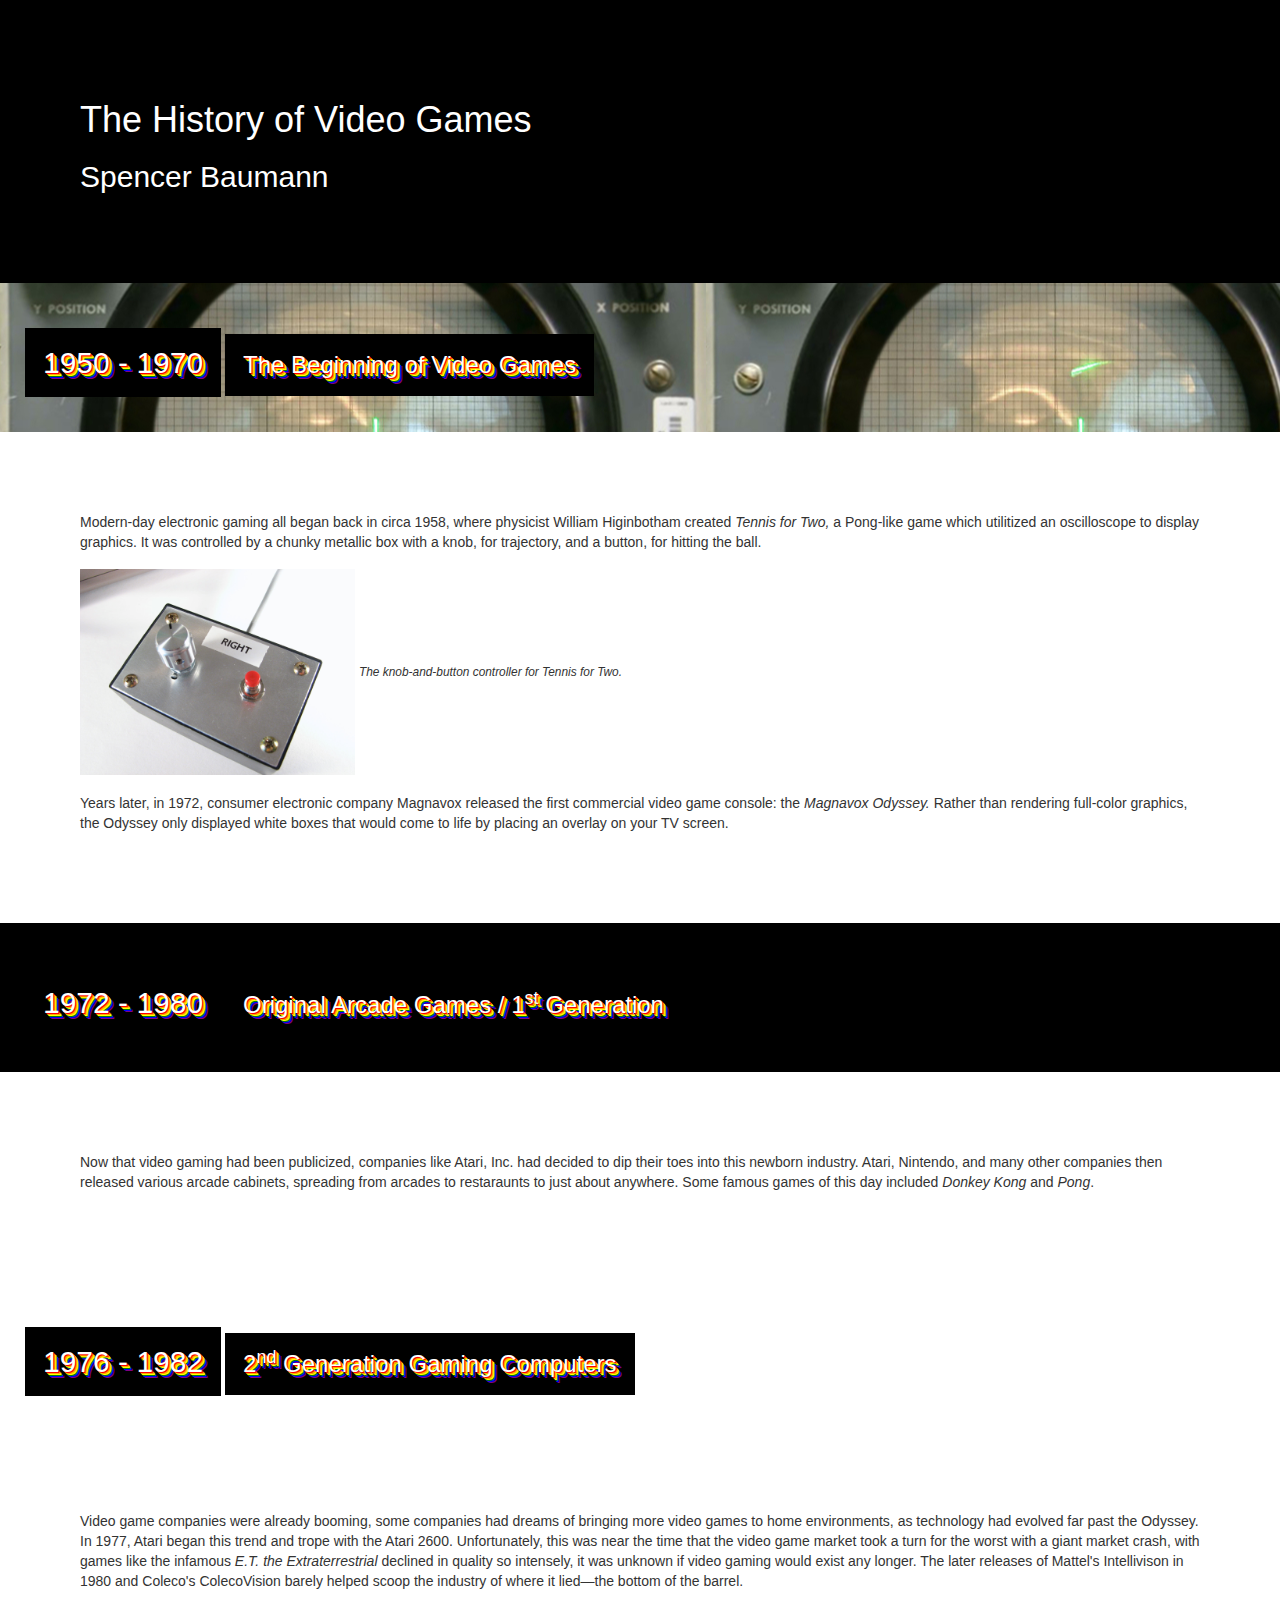
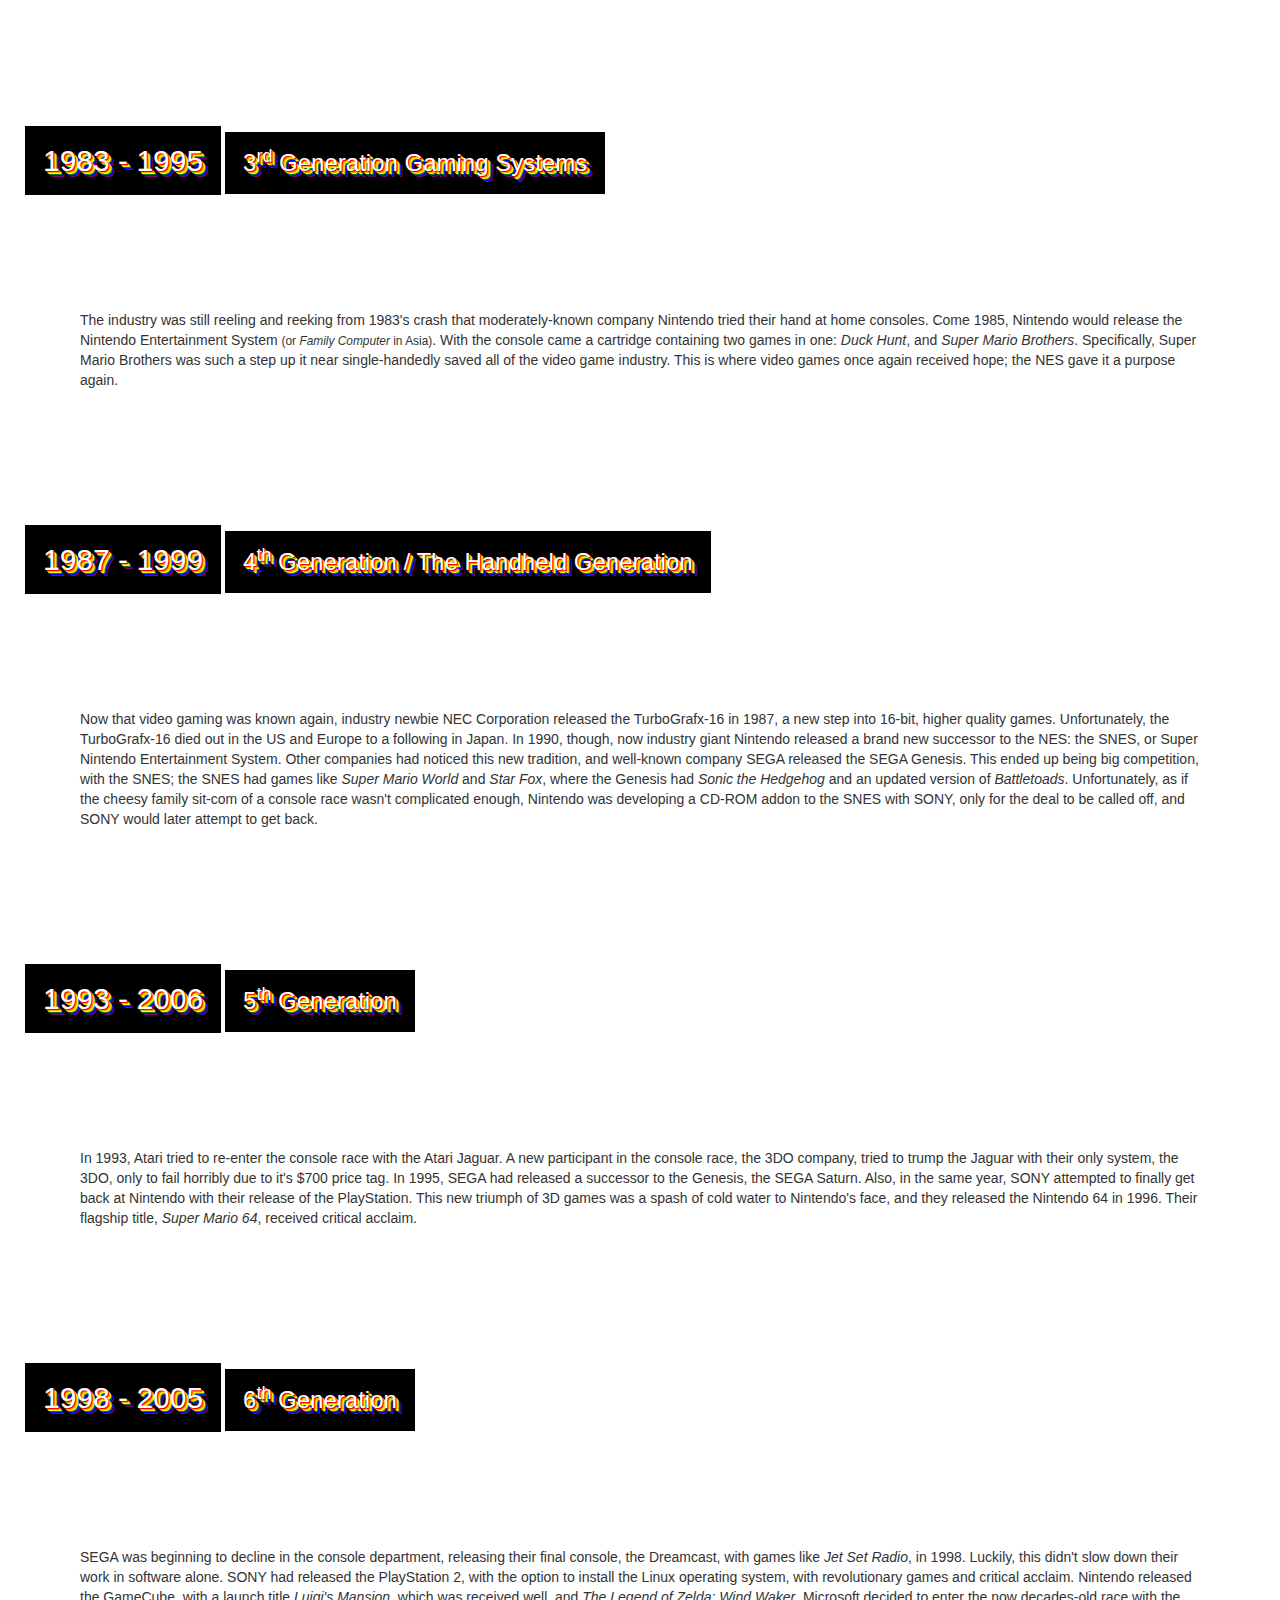
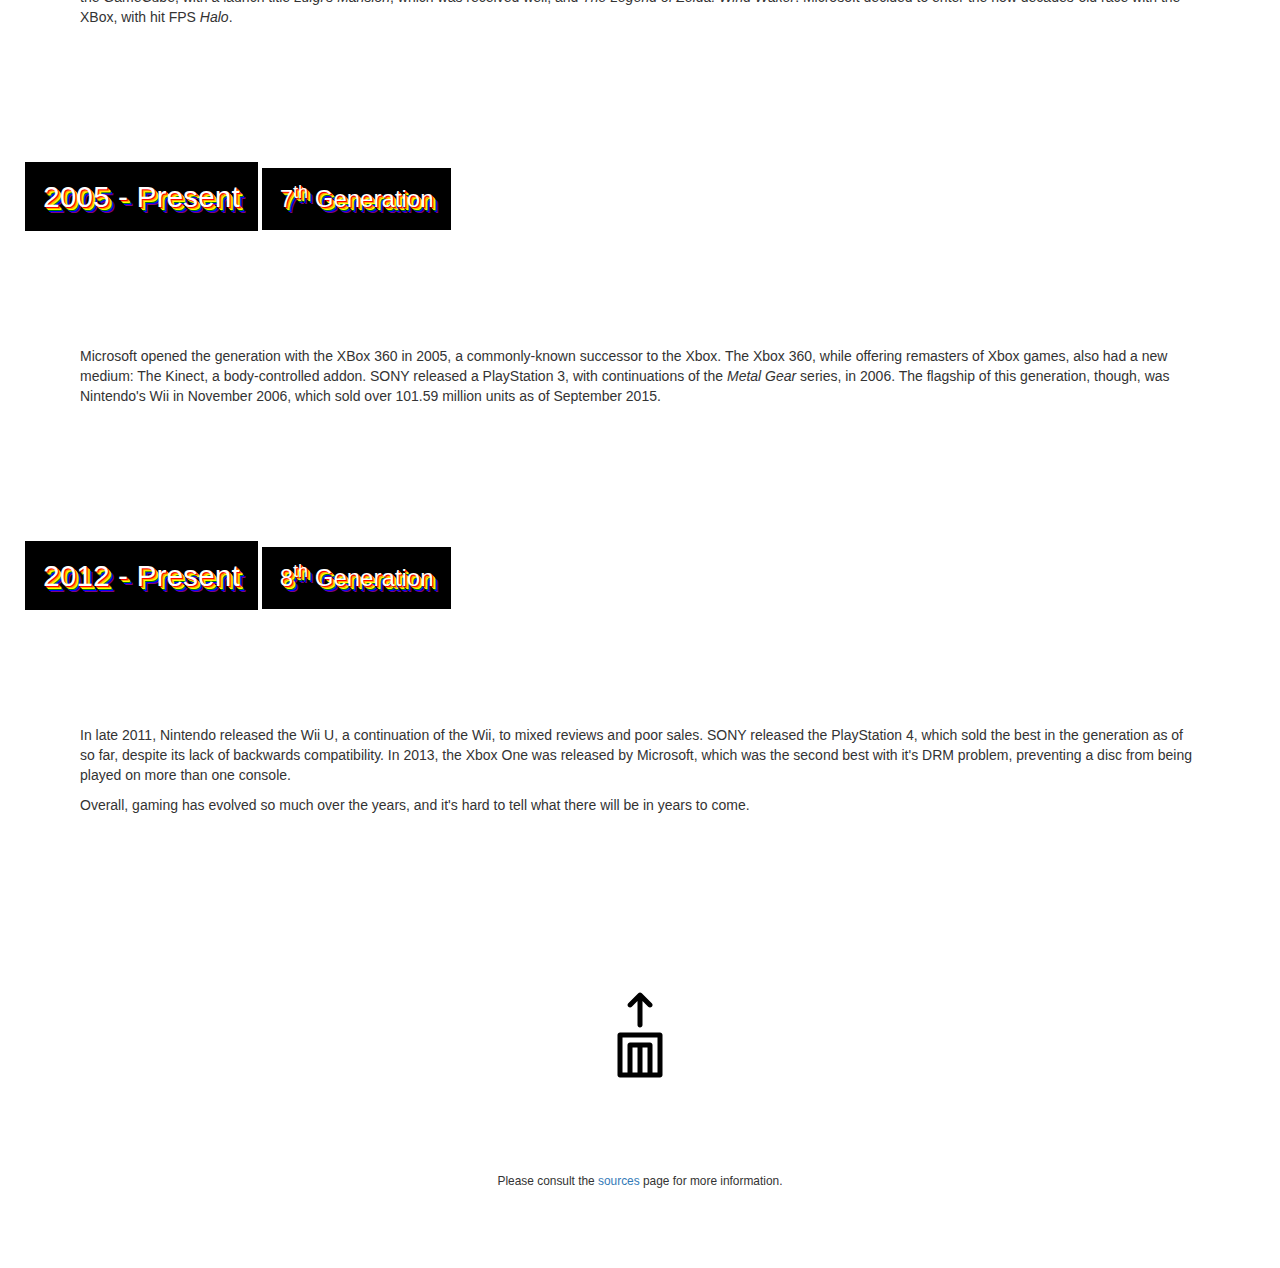
==== commit 160a1c38: "Fixesssssssssss" ====
--- a/index.html
+++ b/index.html
@@ -70,7 +70,7 @@
             With the console came a cartridge containing two games in one: <i>Duck Hunt</i>, and <em>Super Mario Brothers</em>.
             Specifically, Super Mario Brothers was such a step up it near single-handedly
             saved all of the video game industry. This is where video games once again
-            recieved hope; the NES gave it a purpose again.</p>
+            received hope; the NES gave it a purpose again.</p>
         </article>
         <div class="year" id="gen4">
             <h2 class="date">1987 - 1999</h2>
@@ -101,7 +101,7 @@
             Also, in the same year, SONY attempted to finally get back at Nintendo with their
             release of the PlayStation. This new triumph of 3D games was a spash of cold water
             to Nintendo's face, and they released the Nintendo 64 in 1996. Their
-            flagship title, <em>Super Mario 64</em>, recieved critical acclaim.</p>
+            flagship title, <em>Super Mario 64</em>, received critical acclaim.</p>
         </article>
         <div class="year" id="gen6">
             <h2 class="date">1998 - 2005</h2>
@@ -111,7 +111,7 @@
             <p>SEGA was beginning to decline in the console department, releasing
             their final console, the Dreamcast, with games like <i>Jet Set Radio</i>, in 1998. Luckily, this didn't slow down their work in software alone.
             SONY had released the PlayStation 2, with the option to install the Linux operating system, with revolutionary games and critical acclaim.
-            Nintendo released the GameCube, with a launch title <i>Luigi's Mansion</i>, which was recieved well,
+            Nintendo released the GameCube, with a launch title <i>Luigi's Mansion</i>, which was received well,
             and <em>The Legend of Zelda: Wind Waker</em>. Microsoft decided to enter
             the now decades-old race with the XBox, with hit FPS <i>Halo</i>.</p>
         </article>
@@ -134,9 +134,7 @@
             to mixed reviews and poor sales. SONY released the PlayStation 4, which
             sold the best in the generation as of so far, despite its lack of backwards
             compatibility. In 2013, the Xbox One was released by Microsoft, which was the second best
-            with it's DRM problem, preventing a disc from being plated on more than one console.</p>
-        </article>
-        <article class="padded">
+            with it's DRM problem, preventing a disc from being played on more than one console.</p>
             <p>Overall, gaming has evolved so much over the years, and it's hard to tell what there will be in years to come.</p>
         </article>
         <center class="padded">
